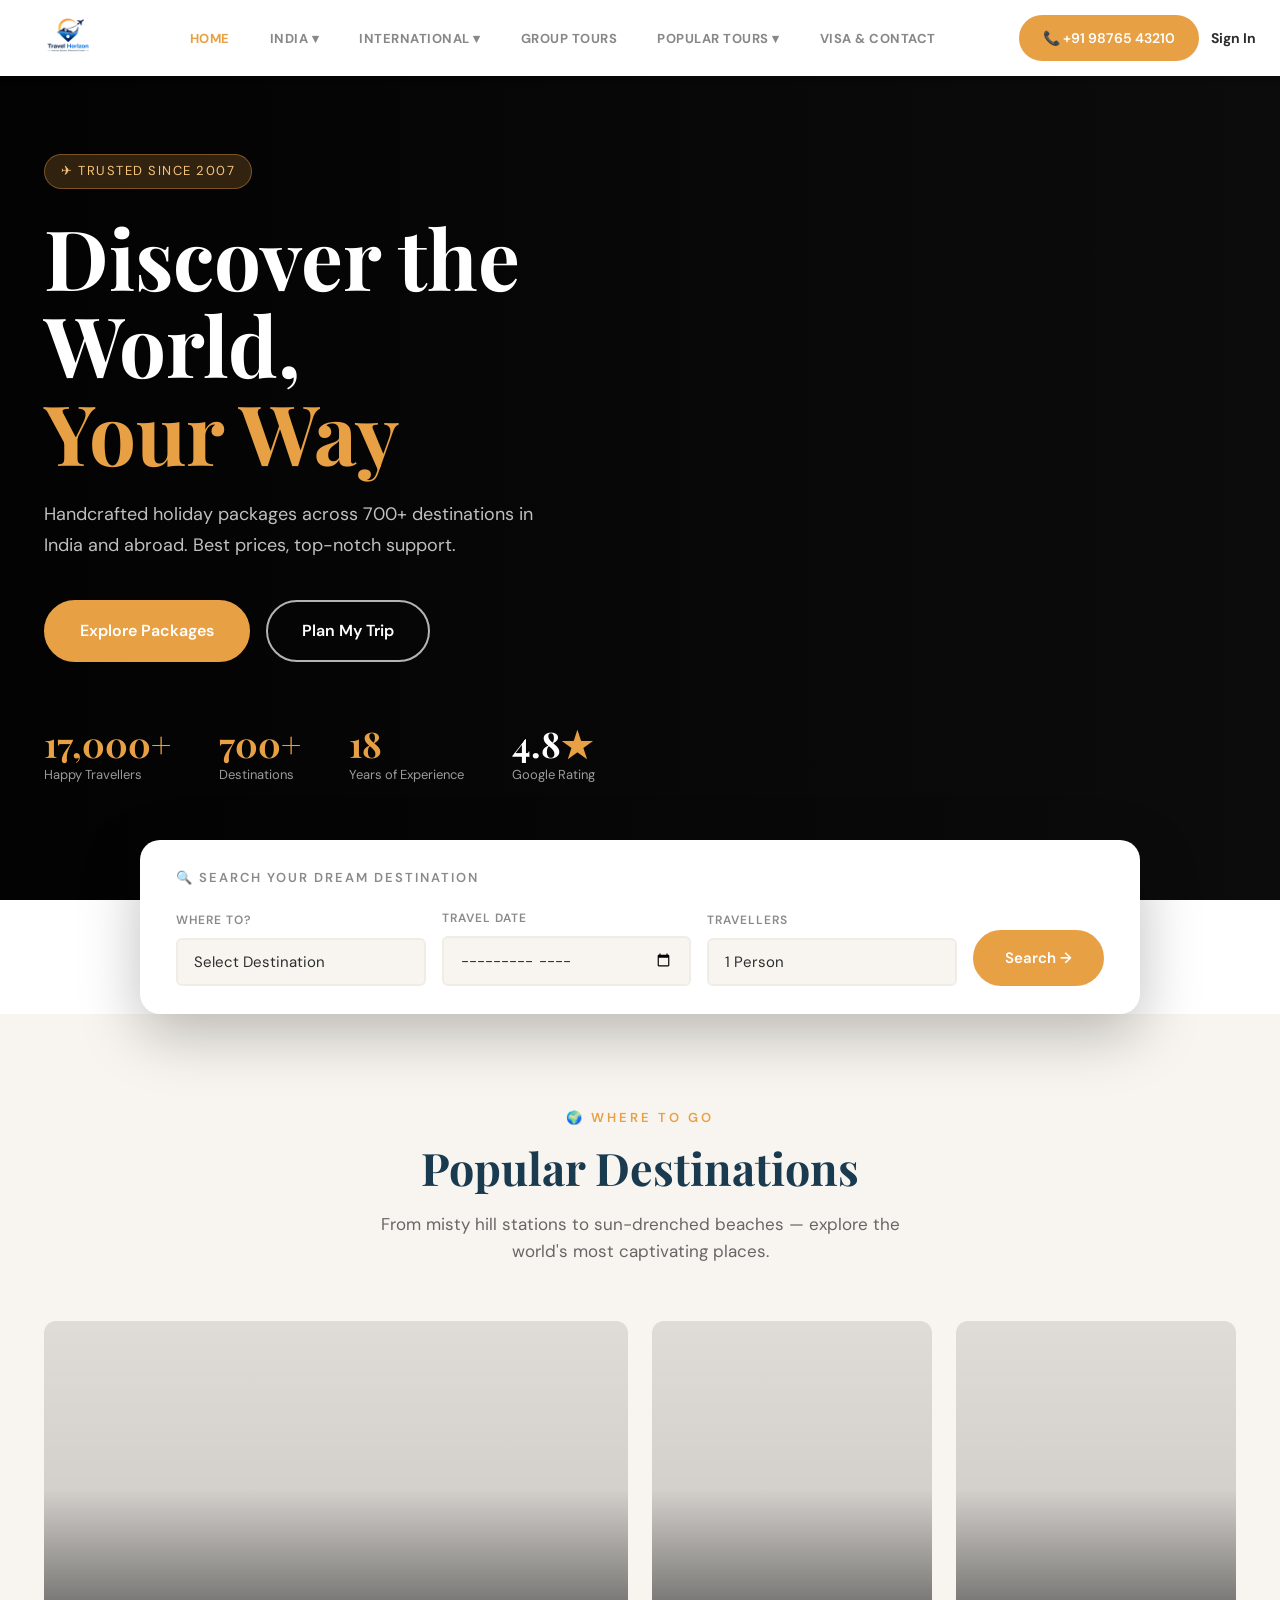
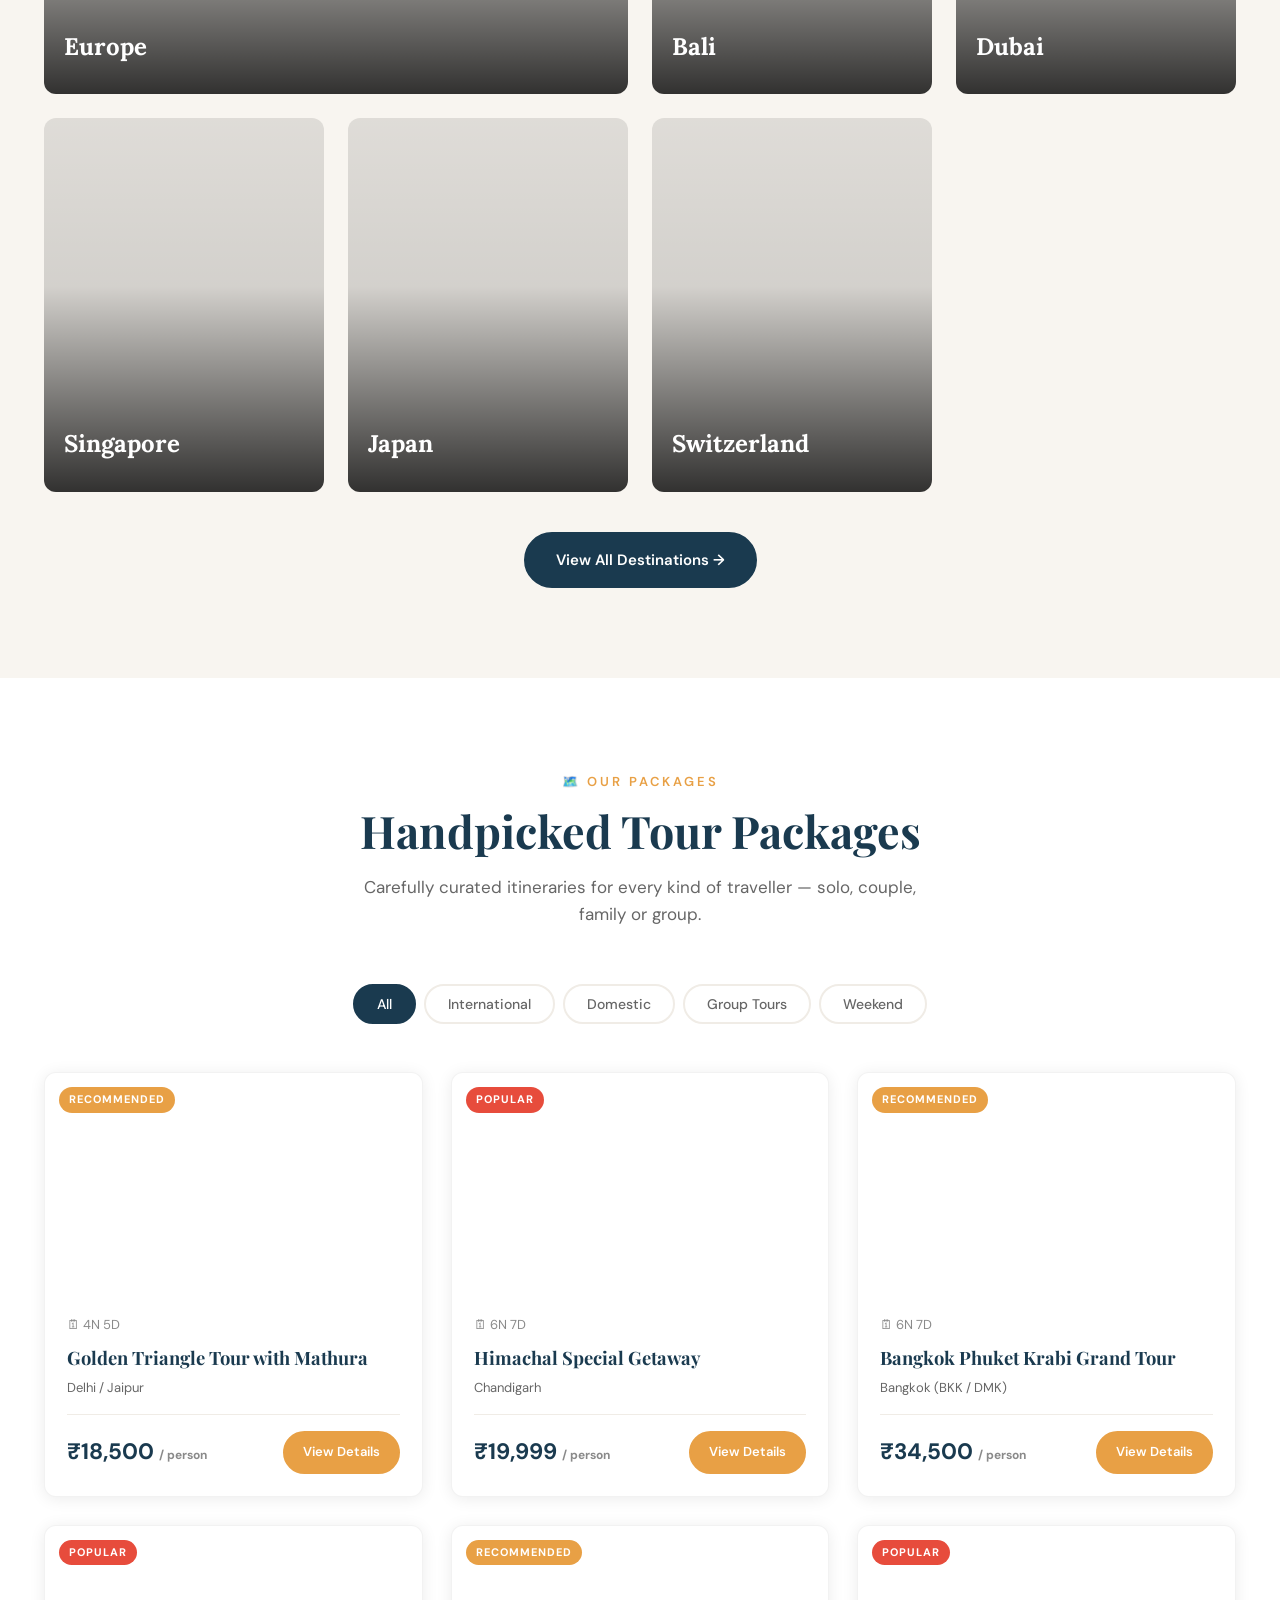
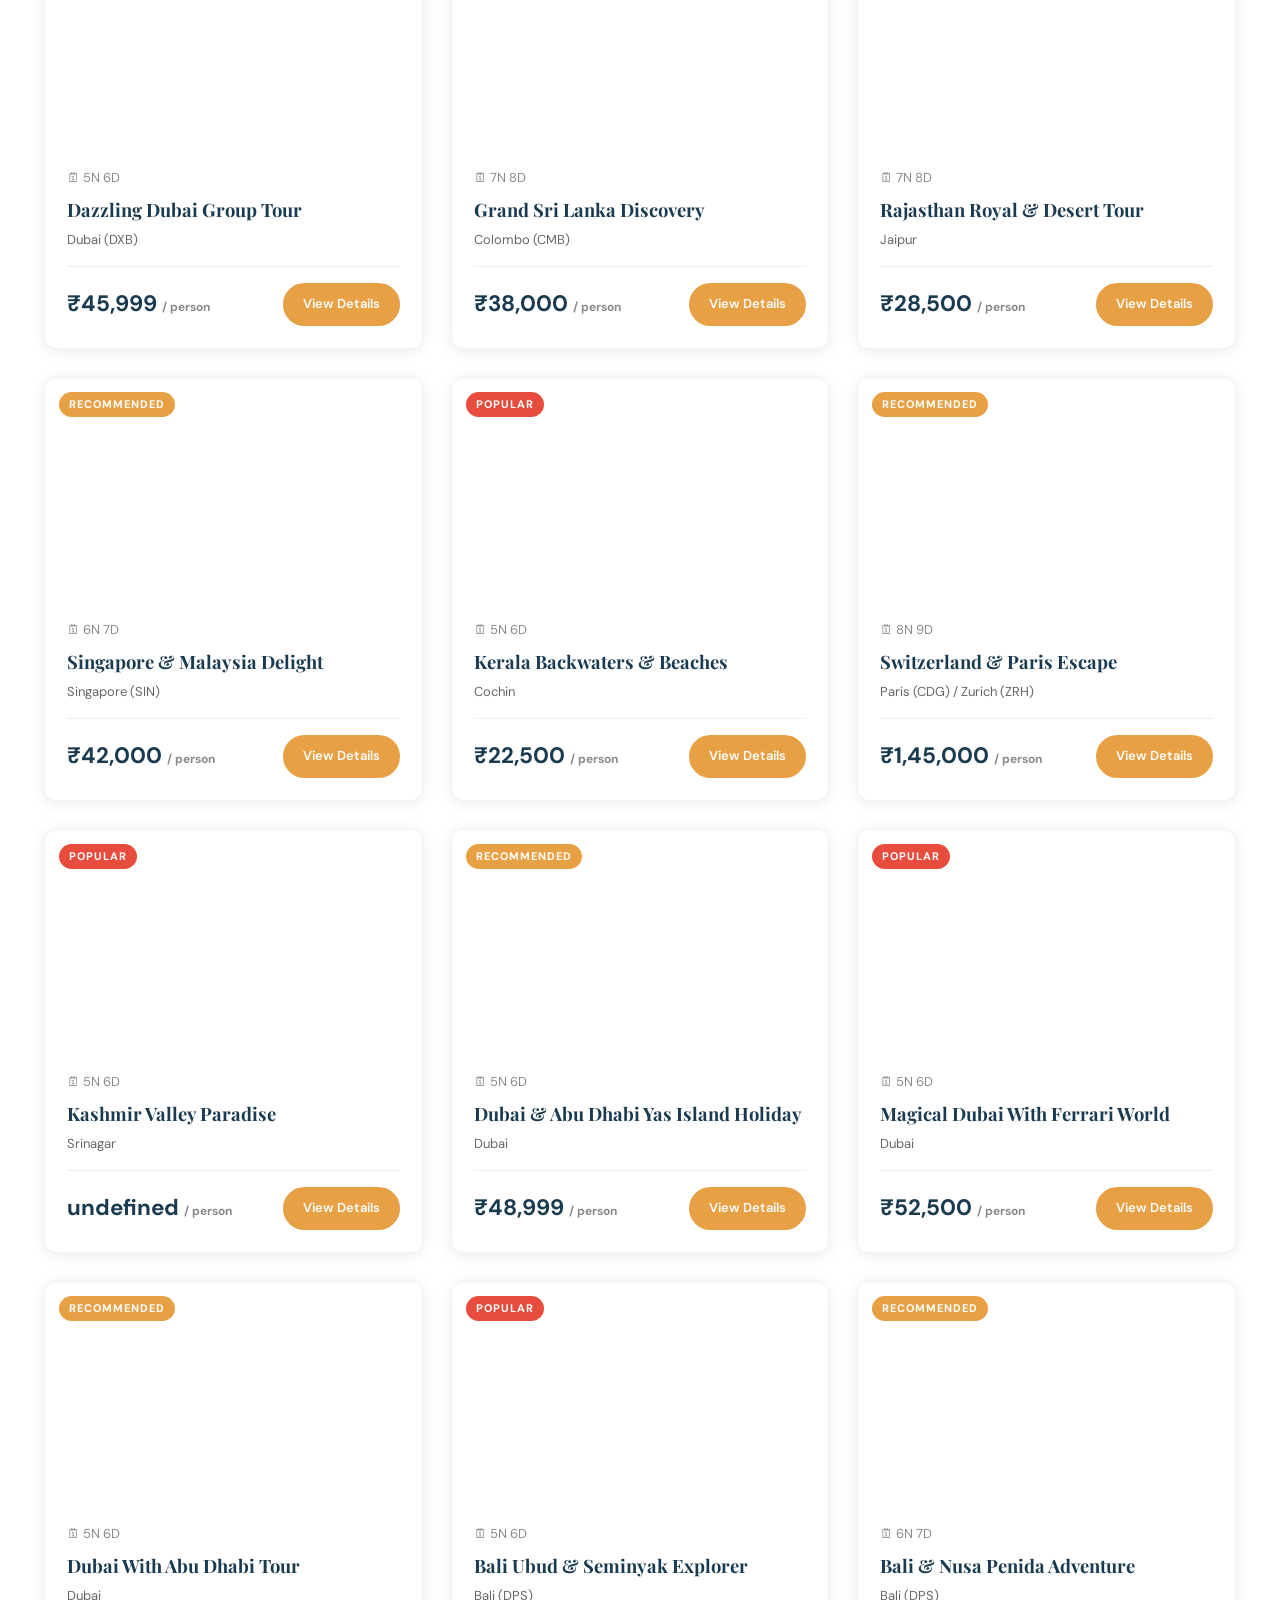
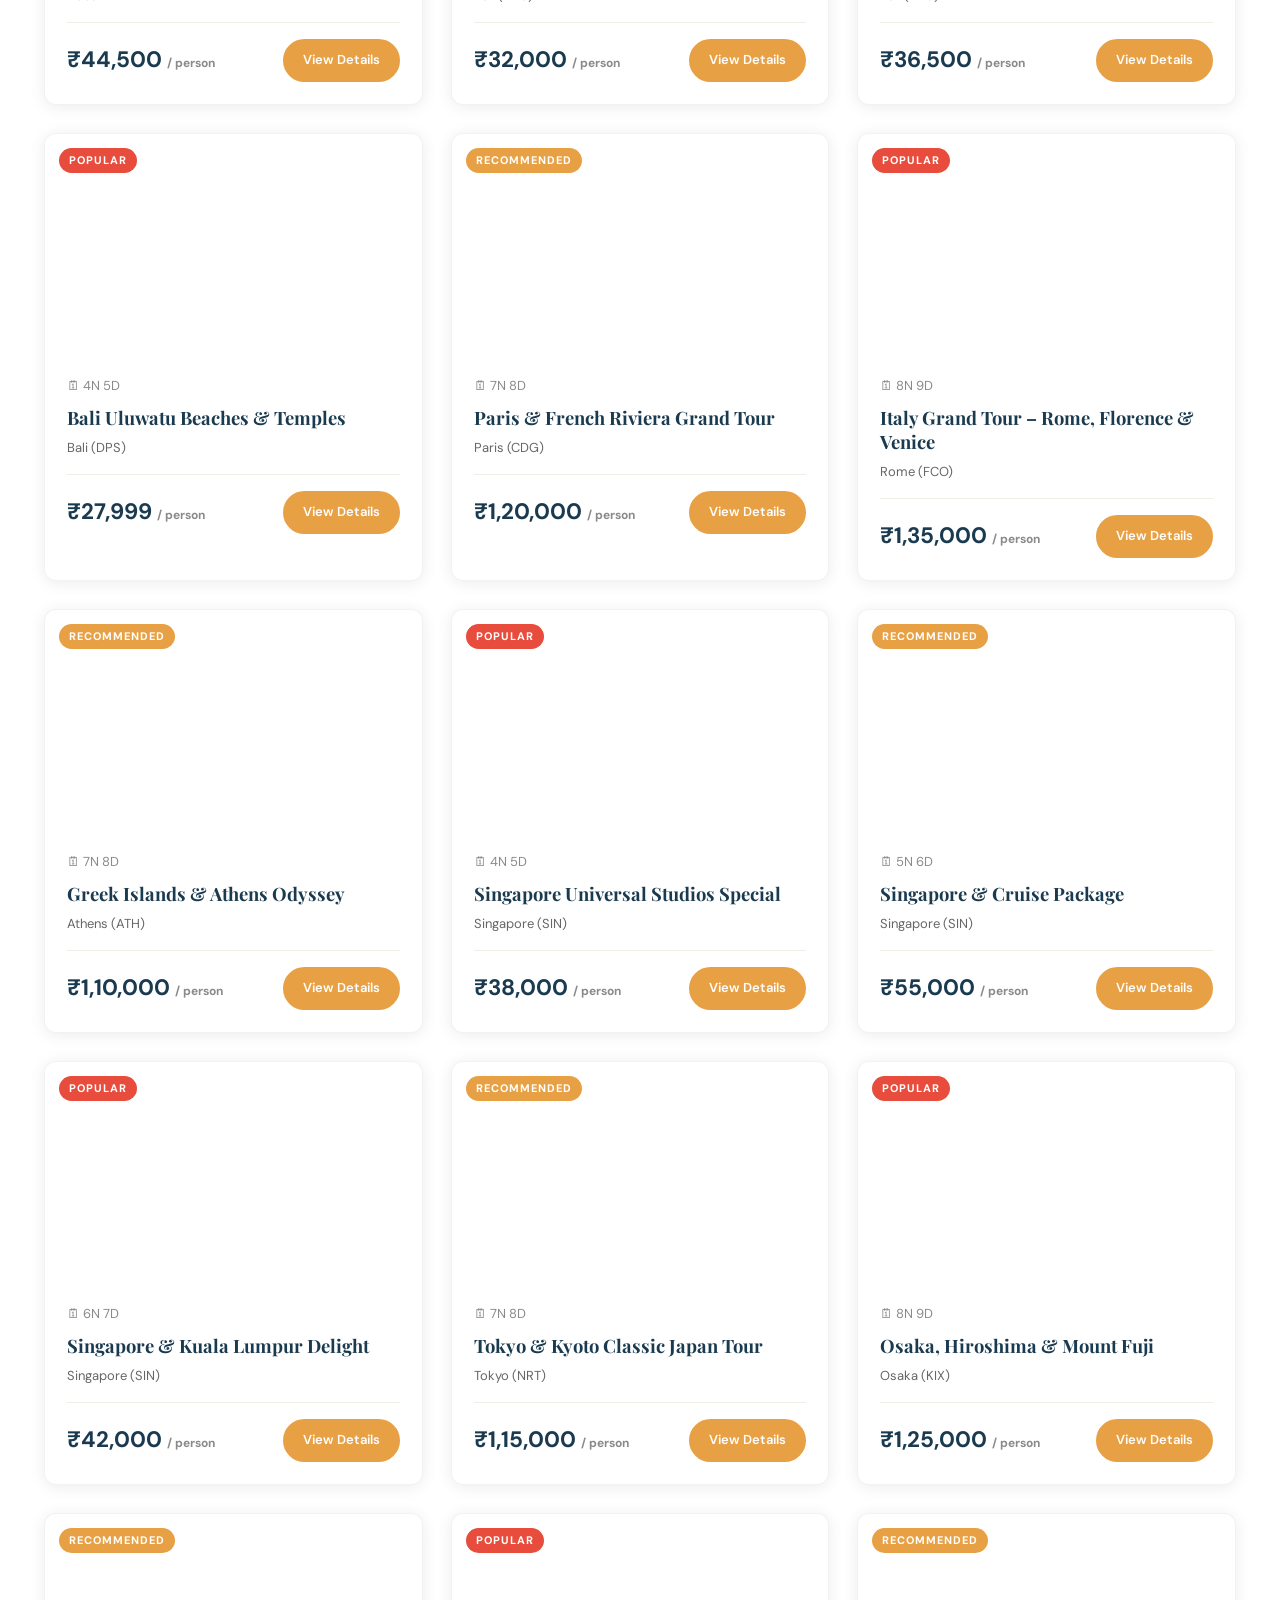
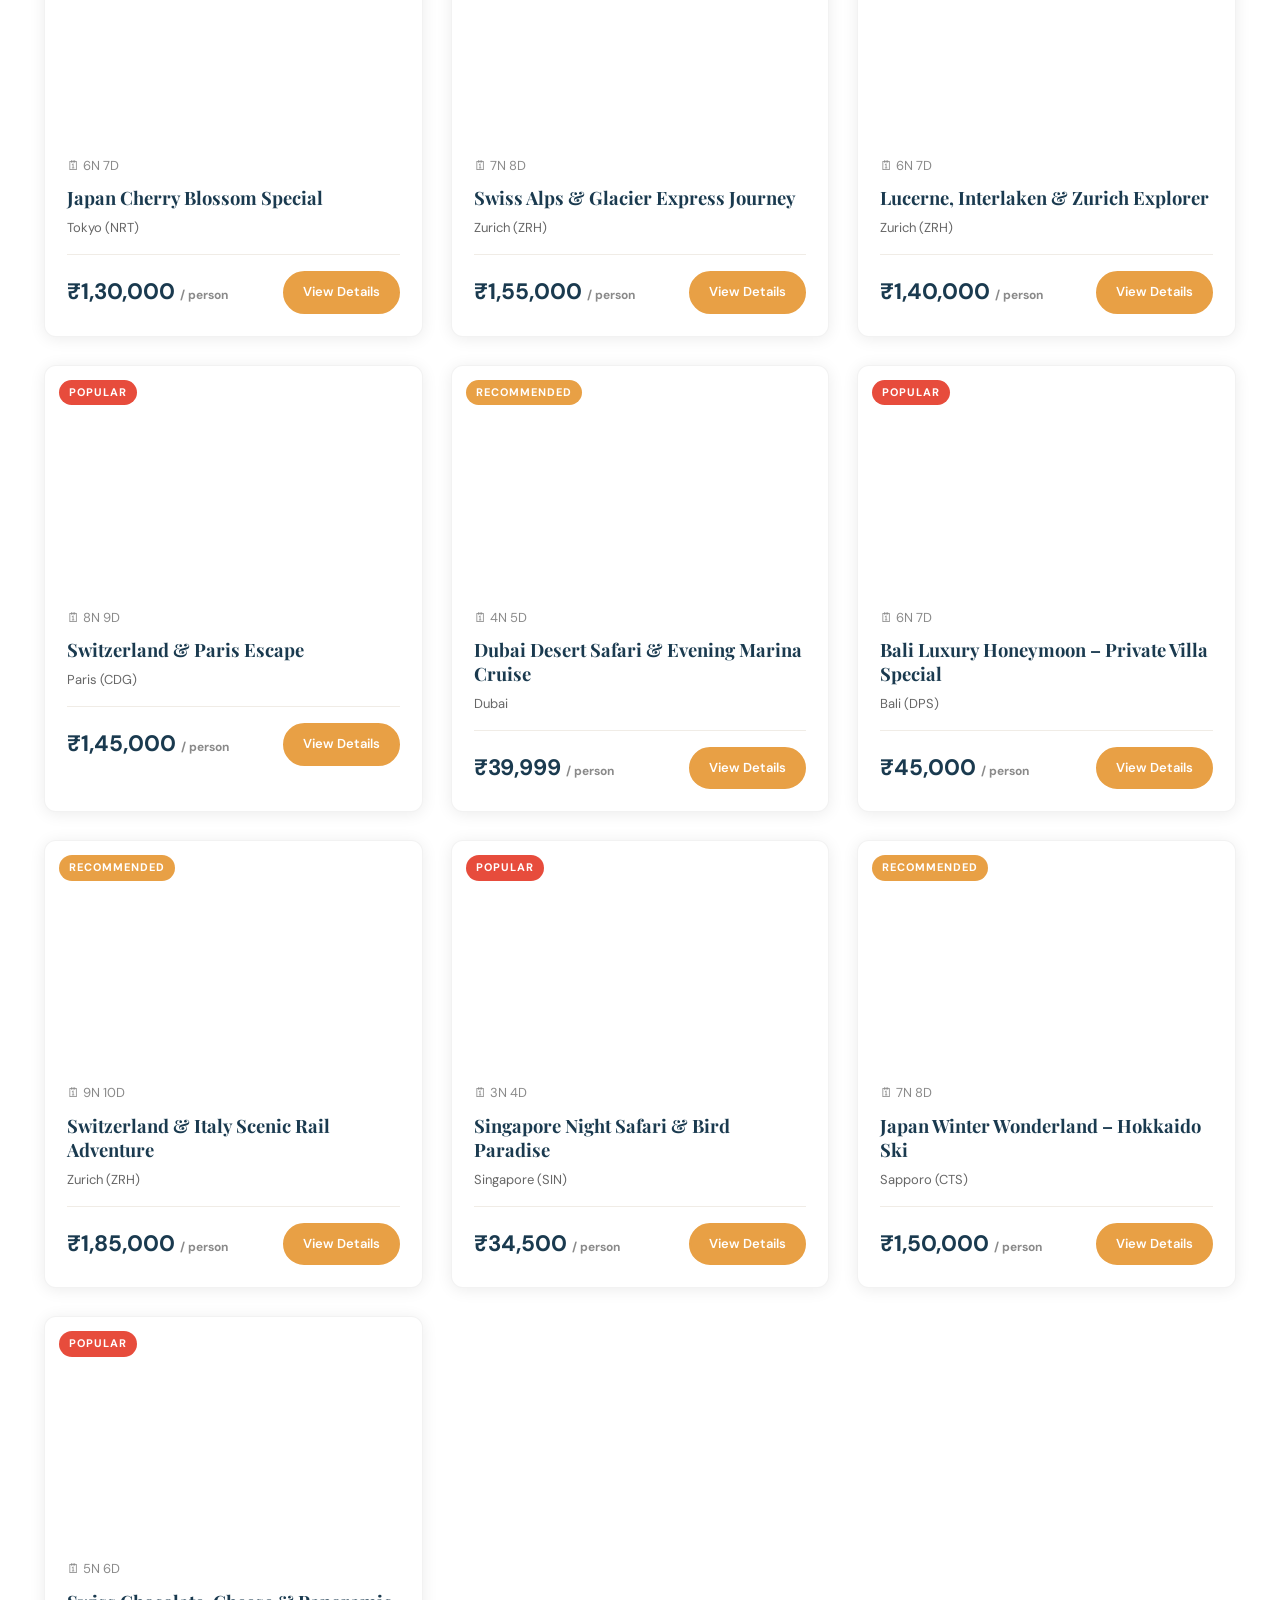
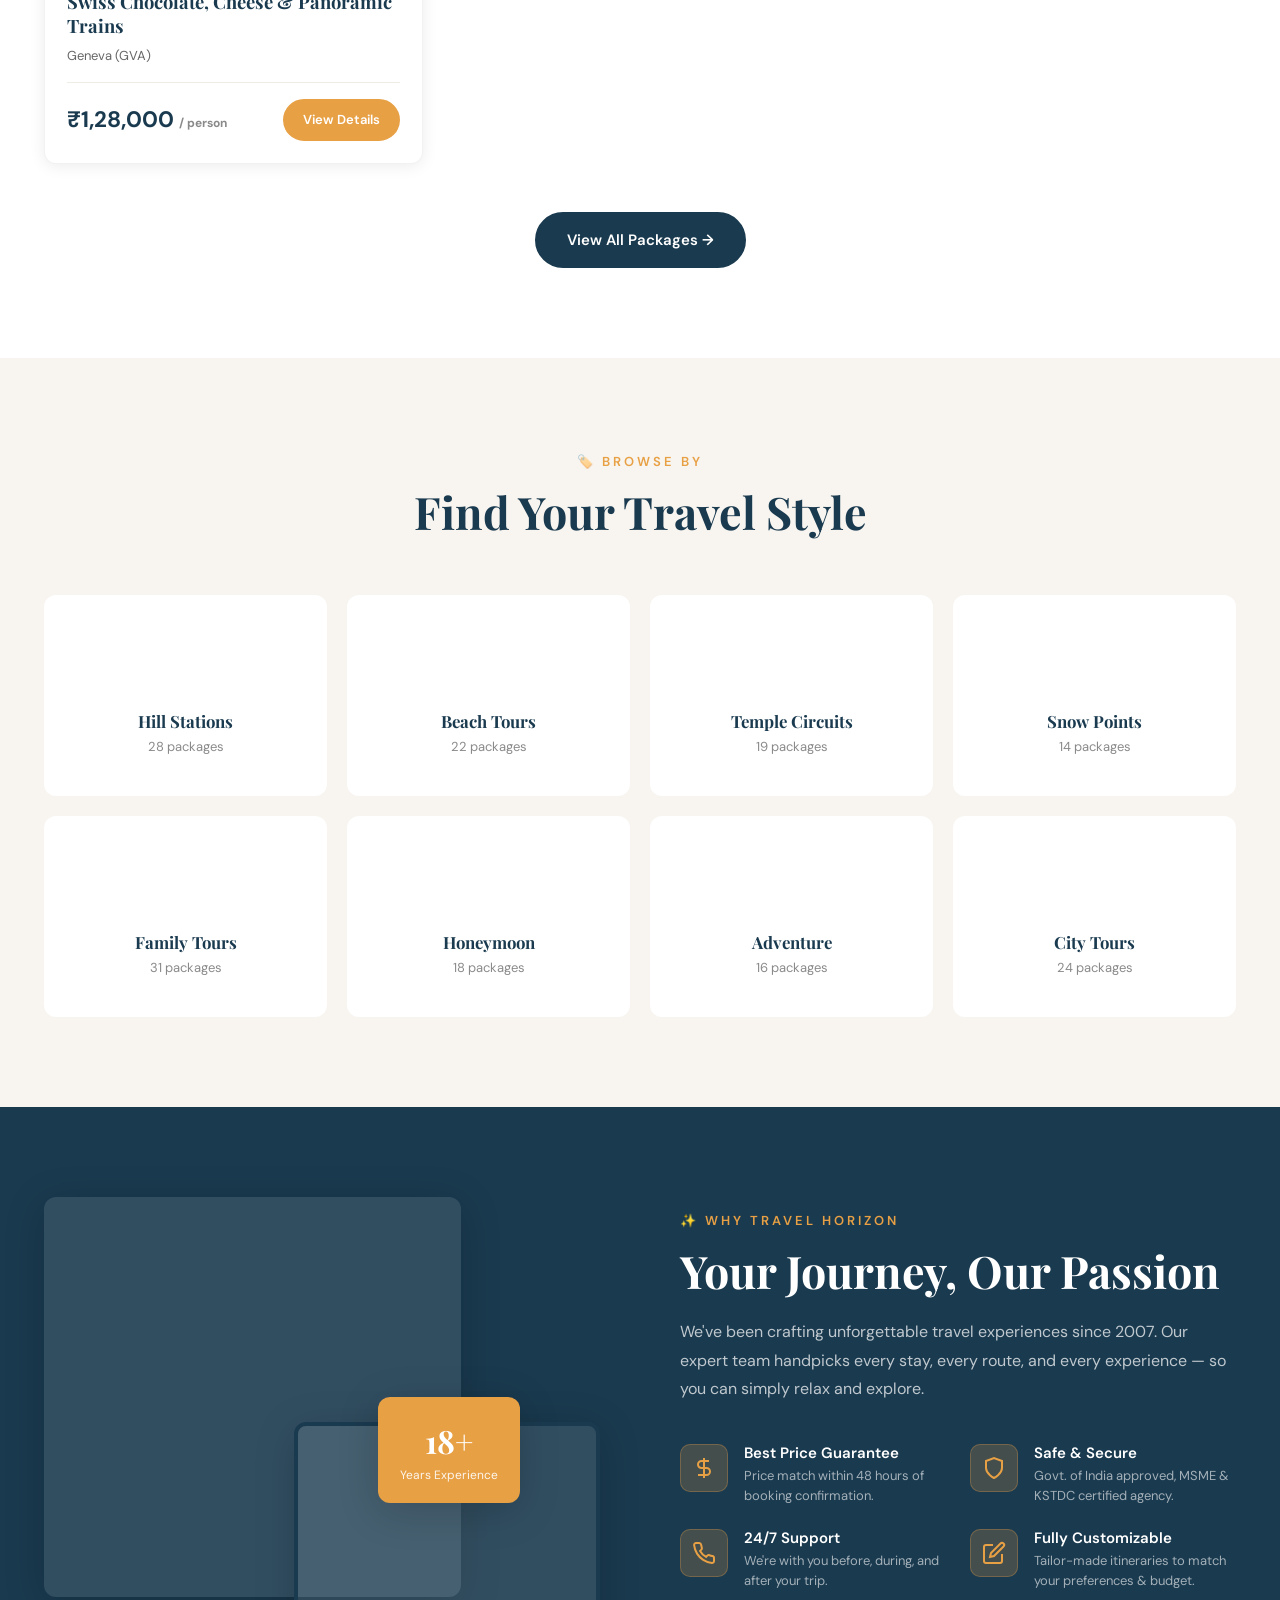
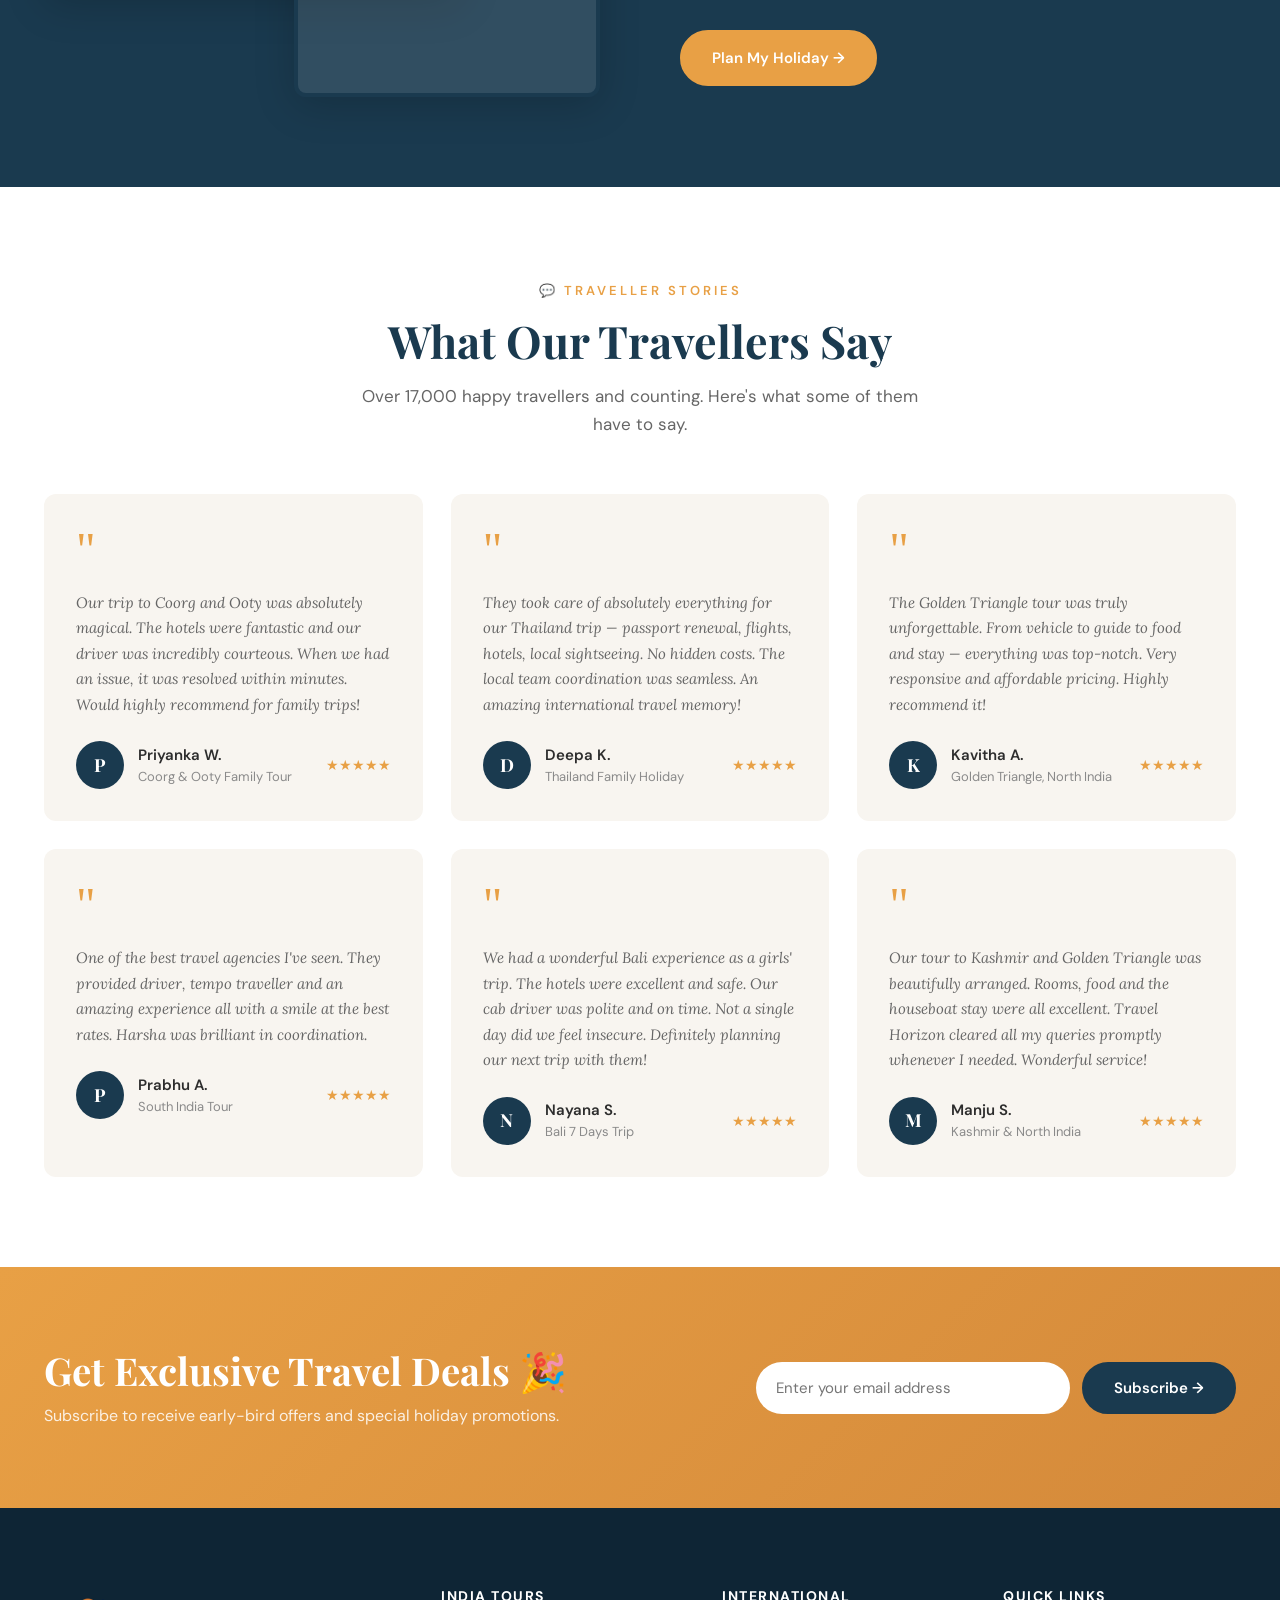
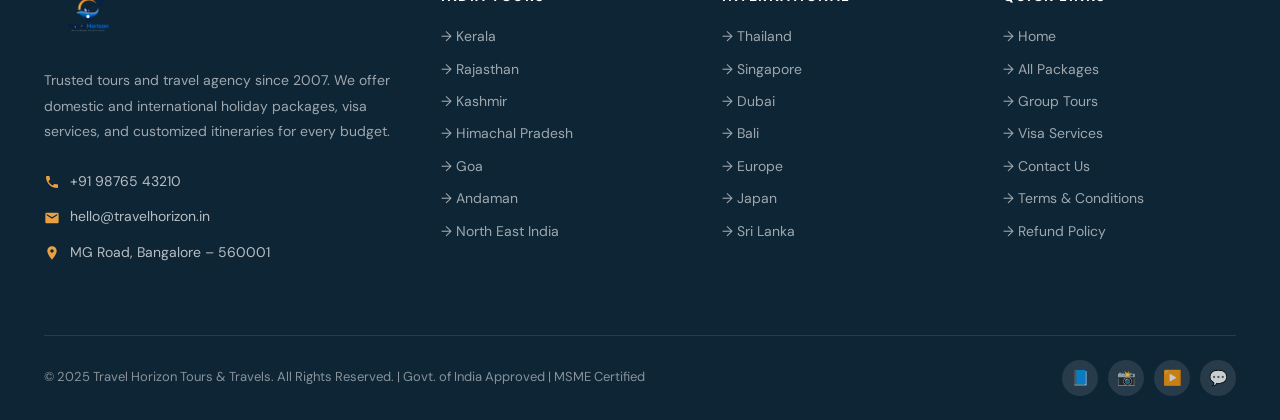
==== index.html @ 4159245f "Complete travel agency project: expanded destinations, dynamic routing, and UI fixes" ====
<!DOCTYPE html>
<html lang="en">

<head>
  <meta charset="UTF-8" />
  <meta name="viewport" content="width=device-width, initial-scale=1.0" />
  <title>Travel Horizon – Tour Packages from Bangalore</title>
  <meta name="description"
    content="Travel Horizon – Trusted tour & travel agency offering domestic and international holiday packages, visa services, and cab bookings since 2007." />

  <!-- Fonts -->
  <link rel="preconnect" href="https://fonts.googleapis.com" />
  <link rel="preconnect" href="https://fonts.gstatic.com" crossorigin />
  <link
    href="https://fonts.googleapis.com/css2?family=Playfair+Display:ital,wght@0,600;0,700;0,800;1,600&family=Lora:ital@0;1&family=DM+Sans:wght@300;400;500;600;700&display=swap"
    rel="stylesheet" />

  <link rel="stylesheet" href="css/style.css?v=2" />

  <style>
    /* Hero image backgrounds using CSS for inline use */
    .hero-bg {
      background-image: url('https://images.unsplash.com/photo-1476514525535-07fb3b4ae5f1?w=1600&q=80');
    }

    .dp-paris {
      background-image: url('https://images.unsplash.com/photo-1499856871958-5b9627545d1a?w=800&q=80');
      background-size: cover;
      background-position: center;
    }

    .dp-bali {
      background-image: url('https://images.unsplash.com/photo-1537996194471-e657df975ab4?w=800&q=80');
      background-size: cover;
      background-position: center;
    }

    .dp-dubai {
      background-image: url('https://images.unsplash.com/photo-1512453979798-5ea266f8880c?w=800&q=80');
      background-size: cover;
      background-position: center;
    }

    .dp-sg {
      background-image: url('https://images.unsplash.com/photo-1525625293386-3f8f99389edd?w=800&q=80');
      background-size: cover;
      background-position: center;
    }

    .dp-japan {
      background-image: url('https://images.unsplash.com/photo-1493976040374-85c8e12f0c0e?w=800&q=80');
      background-size: cover;
      background-position: center;
    }

    .dp-swiss {
      background-image: url('https://images.unsplash.com/photo-1530122037265-a5f1f91d3b99?w=800&q=80');
      background-size: cover;
      background-position: center;
    }
  </style>
</head>

<body>

  <!-- ============================
     NAVBAR
============================= -->
  <nav class="navbar" id="navbar">
    <div class="nav-inner">
      <a href="index.html" class="nav-logo">
        <img src="travel_logo.png?v=2" alt="Travel Horizon Logo" class="nav-logo-img">
      </a>

      <ul class="nav-links">
        <li class="nav-item">
          <a href="index.html" class="nav-link active">Home</a>
        </li>
        <li class="nav-item">
          <a href="tours.html" class="nav-link">India ▾</a>
          <div class="mega-dropdown">
            <div class="mega-col">
              <div class="mega-title">South India</div>
              <a href="destination-tours.html?dest=karnataka">Karnataka</a>
              <a href="destination-tours.html?dest=tamilnadu">Tamil Nadu</a>
              <a href="destination-tours.html?dest=kerala">Kerala</a>
              <a href="destination-tours.html?dest=andaman">Andaman</a>
              <a href="destination-tours.html?dest=lakshadweep">Lakshadweep</a>
            </div>
            <div class="mega-col">
              <div class="mega-title">North India</div>
              <a href="destination-tours.html?dest=delhi">Delhi</a>
              <a href="destination-tours.html?dest=uttarpradesh">Uttar Pradesh</a>
              <a href="destination-tours.html?dest=himachal">Himachal Pradesh</a>
              <a href="destination-tours.html?dest=rajasthan">Rajasthan</a>
              <a href="destination-tours.html?dest=kashmir">Jammu Kashmir</a>
            </div>
            <div class="mega-col">
              <div class="mega-title">Other Regions</div>
              <a href="destination-tours.html?dest=northeast">North East India</a>
              <a href="destination-tours.html?dest=goa">West India (Goa)</a>
              <a href="destination-tours.html?dest=central">Central India</a>
            </div>
          </div>
        </li>
        <li class="nav-item">
          <a href="tours.html" class="nav-link">International ▾</a>
          <div class="mega-dropdown">
            <div class="mega-col">
              <div class="mega-title">Asia & Far East</div>
              <a href="destination-tours.html?dest=srilanka">Sri Lanka</a>
              <a href="destination-tours.html?dest=maldives">Maldives</a>
              <a href="destination-tours.html?dest=thailand">Thailand</a>
              <a href="destination-tours.html?dest=singapore">Singapore</a>
              <a href="destination-tours.html?dest=bali">Bali / Indonesia</a>
            </div>
            <div class="mega-col">
              <div class="mega-title">Middle East</div>
              <a href="destination-tours.html?dest=dubai">Dubai / UAE</a>
              <a href="destination-tours.html?dest=egypt">Egypt</a>
              <a href="destination-tours.html?dest=turkey">Turkey</a>
              <a href="destination-tours.html?dest=uzbekistan">Uzbekistan</a>
            </div>
            <div class="mega-col">
              <div class="mega-title">Other</div>
              <a href="destination-tours.html?dest=europe">Europe</a>
              <a href="destination-tours.html?dest=switzerland">Switzerland</a>
              <a href="destination-tours.html?dest=usa">USA / America</a>
              <a href="destination-tours.html?dest=australia">Australia & NZ</a>
            </div>
          </div>
        </li>
        <li class="nav-item">
          <a href="tours.html" class="nav-link">Group Tours</a>
        </li>
        <li class="nav-item">
          <a href="tours.html" class="nav-link">Popular Tours ▾</a>
          <div class="mega-dropdown">
            <div class="mega-col">
              <div class="mega-title">Hill Station</div>
              <a href="destination-tours.html?dest=coorg">Coorg</a>
              <a href="destination-tours.html?dest=ooty">Ooty</a>
              <a href="destination-tours.html?dest=munnar">Munnar</a>
              <a href="destination-tours.html?dest=mahabaleshwar">Mahabaleshwar</a>
            </div>
            <div class="mega-col">
              <div class="mega-title">Snow & Beach</div>
              <a href="destination-tours.html?dest=shimlamanali">Shimla & Manali</a>
              <a href="destination-tours.html?dest=kashmir">Kashmir</a>
              <a href="destination-tours.html?dest=goa">Goa</a>
              <a href="destination-tours.html?dest=pondicherry">Pondicherry</a>
            </div>
            <div class="mega-col">
              <div class="mega-title">Pilgrimage & Weekend</div>
              <a href="destination-tours.html?dest=shirdi">Shirdi</a>
              <a href="destination-tours.html?dest=vaishnodevi">Vaishno Devi</a>
              <a href="destination-tours.html?dest=chardham">Chardham Yatra</a>
              <a href="destination-tours.html?dest=bangalore">Around Bangalore</a>
            </div>
          </div>
        </li>
        <li class="nav-item">
          <a href="contact.html" class="nav-link">Visa & Contact</a>
        </li>
      </ul>

      <div class="nav-contact-group" style="display:flex; align-items:center; gap:12px;">
        <a href="contact.html" class="btn btn-primary nav-cta" style="margin-right:auto;">📞 +91 98765 43210</a>
        <a href="login.html" class="nav-auth-link"
          style="font-family:'DM Sans',sans-serif; font-size:14px; font-weight:700; color: var(--text); text-decoration:none; transition:color 0.3s; margin-left:auto;">Sign
          In</a>
      </div>

      <div class="nav-hamburger" id="hamburger">
        <span></span><span></span><span></span>
      </div>
    </div>
  </nav>

  <!-- Mobile Nav -->
  <div class="mobile-nav" id="mobileNav">
    <button id="mobileClose"
      style="position:absolute;top:28px;right:28px;background:none;border:none;color:white;font-size:2rem;cursor:pointer;">✕</button>
    <div class="mobile-nav-links">
      <a href="index.html">Home</a>
      <a href="tours.html">India Tours</a>
      <a href="tours.html">International Tours</a>
      <a href="tours.html">Group Tours</a>
      <a href="tours.html">Popular Packages</a>
      <a href="contact.html">Visa Services</a>
      <a href="contact.html">Contact Us</a>
    </div>
  </div>

  <!-- ============================
     HERO
============================= -->
  <section class="hero">
    <div class="hero-bg"></div>
    <div class="hero-overlay"></div>

    <div class="hero-content">
      <div class="hero-badge">✈ Trusted Since 2007</div>
      <h1 class="hero-title">
        Discover the World,<br>
        <span class="highlight">Your Way</span>
      </h1>
      <p class="hero-sub">Handcrafted holiday packages across 700+ destinations in India and abroad. Best prices,
        top-notch support.</p>

      <div class="hero-buttons">
        <a href="tours.html" class="btn btn-primary" style="font-size:16px; padding:16px 34px;">Explore Packages</a>
        <a href="contact.html" class="btn btn-outline" style="font-size:16px; padding:16px 34px;">Plan My Trip</a>
      </div>

      <div class="hero-stats">
        <div class="stat-item">
          <div class="stat-num"><span class="count-up" data-target="17000">0</span><span>+</span></div>
          <div class="stat-label">Happy Travellers</div>
        </div>
        <div class="stat-item">
          <div class="stat-num"><span class="count-up" data-target="700">0</span><span>+</span></div>
          <div class="stat-label">Destinations</div>
        </div>
        <div class="stat-item">
          <div class="stat-num"><span class="count-up" data-target="18">0</span><span></span></div>
          <div class="stat-label">Years of Experience</div>
        </div>
        <div class="stat-item">
          <div class="stat-num">4.8<span>★</span></div>
          <div class="stat-label">Google Rating</div>
        </div>
      </div>
    </div>
  </section>

  <!-- Search Bar -->
  <div class="container" style="position:relative;z-index:10;">
    <div class="search-bar fade-up">
      <div class="search-bar-title">🔍 Search Your Dream Destination</div>
      <div class="search-fields">
        <div class="search-field">
          <label>Where to?</label>
          <select>
            <option value="">Select Destination</option>
            <optgroup label="India">
              <option>Kerala</option>
              <option>Rajasthan</option>
              <option>Kashmir</option>
              <option>Himachal Pradesh</option>
              <option>Goa</option>
              <option>Andaman</option>
            </optgroup>
            <optgroup label="International">
              <option>Thailand</option>
              <option>Singapore</option>
              <option>Dubai</option>
              <option>Bali</option>
              <option>Europe</option>
              <option>Japan</option>
            </optgroup>
          </select>
        </div>
        <div class="search-field">
          <label>Travel Date</label>
          <input type="month" />
        </div>
        <div class="search-field">
          <label>Travellers</label>
          <select>
            <option>1 Person</option>
            <option>2 Persons (Couple)</option>
            <option>3-5 Persons (Family)</option>
            <option>6-10 Persons (Group)</option>
            <option>10+ Persons (Large Group)</option>
          </select>
        </div>
        <a href="tours.html" class="btn btn-primary">Search →</a>
      </div>
    </div>
  </div>

  <!-- ============================
     POPULAR DESTINATIONS
============================= -->
  <section class="destinations section-pad" id="destinations">
    <div class="container">
      <div class="section-header fade-up">
        <span class="section-label">🌍 Where To Go</span>
        <h2 class="section-title">Popular Destinations</h2>
        <p class="section-sub">From misty hill stations to sun-drenched beaches — explore the world's most captivating
          places.</p>
      </div>

      <div class="dest-grid">
        <!-- Europe — Big card -->
        <a class="dest-card fade-up" href="destination-tours.html?dest=europe">
          <div class="dest-placeholder dp-paris"></div>
          <div class="dest-overlay"></div>

          <div class="dest-label">
            <div class="dest-name">Europe</div>
          </div>
          <div class="dest-info">
            <div class="dest-name">Europe</div>
            <div class="dest-tagline">Romance, history, art, culture, and timeless beauty.</div>
            <span class="dest-view-btn">View All Tours</span>
          </div>
        </a>

        <!-- Bali -->
        <a class="dest-card fade-up fade-up-delay-1" href="destination-tours.html?dest=bali">
          <div class="dest-placeholder dp-bali"></div>
          <div class="dest-overlay"></div>

          <div class="dest-label">
            <div class="dest-name">Bali</div>
          </div>
          <div class="dest-info">
            <div class="dest-name">Bali</div>
            <div class="dest-tagline">Tropical temples, rice terraces, and serene beaches.</div>
            <span class="dest-view-btn">View All Tours</span>
          </div>
        </a>

        <!-- Dubai -->
        <a class="dest-card fade-up fade-up-delay-2" href="destination-tours.html?dest=dubai">
          <div class="dest-placeholder dp-dubai"></div>
          <div class="dest-overlay"></div>

          <div class="dest-label">
            <div class="dest-name">Dubai</div>
          </div>
          <div class="dest-info">
            <div class="dest-name">Dubai</div>
            <div class="dest-tagline">Futuristic skylines, desert adventures, and opulent luxury.</div>
            <span class="dest-view-btn">View All Tours</span>
          </div>
        </a>

        <!-- Singapore -->
        <a class="dest-card fade-up fade-up-delay-1" href="destination-tours.html?dest=singapore">
          <div class="dest-placeholder dp-sg"></div>
          <div class="dest-overlay"></div>

          <div class="dest-label">
            <div class="dest-name">Singapore</div>
          </div>
          <div class="dest-info">
            <div class="dest-name">Singapore</div>
            <div class="dest-tagline">Iconic skylines, Gardens by the Bay, and vibrant culture.</div>
            <span class="dest-view-btn">View All Tours</span>
          </div>
        </a>

        <!-- Japan -->
        <a class="dest-card fade-up fade-up-delay-2" href="destination-tours.html?dest=japan">
          <div class="dest-placeholder dp-japan"></div>
          <div class="dest-overlay"></div>

          <div class="dest-label">
            <div class="dest-name">Japan</div>
          </div>
          <div class="dest-info">
            <div class="dest-name">Japan</div>
            <div class="dest-tagline">Cherry blossoms, ancient shrines, and modern marvels.</div>
            <span class="dest-view-btn">View All Tours</span>
          </div>
        </a>

        <!-- Switzerland -->
        <a class="dest-card fade-up fade-up-delay-3" href="destination-tours.html?dest=switzerland">
          <div class="dest-placeholder dp-swiss"></div>
          <div class="dest-overlay"></div>

          <div class="dest-label">
            <div class="dest-name">Switzerland</div>
          </div>
          <div class="dest-info">
            <div class="dest-name">Switzerland</div>
            <div class="dest-tagline">Snow-capped Alps, pristine lakes, and charming old towns.</div>
            <span class="dest-view-btn">View All Tours</span>
          </div>
        </a>
      </div>

      <div style="text-align:center;margin-top:40px;" class="fade-up">
        <a href="tours.html" class="btn btn-dark">View All Destinations →</a>
      </div>
    </div>
  </section>

  <!-- ============================
     TOUR PACKAGES
============================= -->
  <section class="packages section-pad" id="packages">
    <div class="container">
      <div class="section-header fade-up">
        <span class="section-label">🗺️ Our Packages</span>
        <h2 class="section-title">Handpicked Tour Packages</h2>
        <p class="section-sub">Carefully curated itineraries for every kind of traveller — solo, couple, family or
          group.</p>
      </div>

      <div class="pkg-tabs">
        <button class="pkg-tab active" data-cat="all">All</button>
        <button class="pkg-tab" data-cat="international">International</button>
        <button class="pkg-tab" data-cat="domestic">Domestic</button>
        <button class="pkg-tab" data-cat="group">Group Tours</button>
        <button class="pkg-tab" data-cat="weekend">Weekend</button>
      </div>

      <div class="pkg-grid" id="dynamic-pkg-grid">
        <!-- Packages will be dynamically rendered here by js/main.js -->

      </div>

      <div style="text-align:center;margin-top:48px;" class="fade-up">
        <a href="tours.html" class="btn btn-dark">View All Packages →</a>
      </div>
    </div>
  </section>

  <!-- ============================
     BROWSE BY CATEGORY
============================= -->
  <section class="categories section-pad">
    <div class="container">
      <div class="section-header fade-up">
        <span class="section-label">🏷️ Browse By</span>
        <h2 class="section-title">Find Your Travel Style</h2>
      </div>

      <div class="cat-grid">
        <a href="tours.html" class="cat-card fade-up">
          <div class="cat-icon"
            style="width: 64px; height: 64px; border-radius: 50%; background-image: url('https://images.unsplash.com/photo-1519681393784-d120267933ba?w=400&q=80'); background-size: cover; background-position: center; margin: 0 auto 14px;">
          </div>
          <h3 class="cat-name">Hill Stations</h3>
          <p class="cat-count">28 packages</p>
        </a>
        <a href="tours.html" class="cat-card fade-up fade-up-delay-1">
          <div class="cat-icon"
            style="width: 64px; height: 64px; border-radius: 50%; background-image: url('https://images.unsplash.com/photo-1507525428034-b723cf961d3e?w=400&q=80'); background-size: cover; background-position: center; margin: 0 auto 14px;">
          </div>
          <h3 class="cat-name">Beach Tours</h3>
          <p class="cat-count">22 packages</p>
        </a>
        <a href="tours.html" class="cat-card fade-up fade-up-delay-2">
          <div class="cat-icon"
            style="width: 64px; height: 64px; border-radius: 50%; background-image: url('https://images.unsplash.com/photo-1548013146-72479768bada?w=400&q=80'); background-size: cover; background-position: center; margin: 0 auto 14px;">
          </div>
          <h3 class="cat-name">Temple Circuits</h3>
          <p class="cat-count">19 packages</p>
        </a>
        <a href="tours.html" class="cat-card fade-up fade-up-delay-3">
          <div class="cat-icon"
            style="width: 64px; height: 64px; border-radius: 50%; background-image: url('https://images.unsplash.com/photo-1518775053278-5a569f0be353?w=400&q=80'); background-size: cover; background-position: center; margin: 0 auto 14px;">
          </div>
          <h3 class="cat-name">Snow Points</h3>
          <p class="cat-count">14 packages</p>
        </a>
        <a href="tours.html" class="cat-card fade-up">
          <div class="cat-icon"
            style="width: 64px; height: 64px; border-radius: 50%; background-image: url('https://images.unsplash.com/photo-1511895426328-dc8714191300?w=400&q=80'); background-size: cover; background-position: center; margin: 0 auto 14px;">
          </div>
          <h3 class="cat-name">Family Tours</h3>
          <p class="cat-count">31 packages</p>
        </a>
        <a href="tours.html" class="cat-card fade-up fade-up-delay-1">
          <div class="cat-icon"
            style="width: 64px; height: 64px; border-radius: 50%; background-image: url('https://images.unsplash.com/photo-1516589178581-6cd7833ae3b2?w=400&q=80'); background-size: cover; background-position: center; margin: 0 auto 14px;">
          </div>
          <h3 class="cat-name">Honeymoon</h3>
          <p class="cat-count">18 packages</p>
        </a>
        <a href="tours.html" class="cat-card fade-up fade-up-delay-2">
          <div class="cat-icon"
            style="width: 64px; height: 64px; border-radius: 50%; background-image: url('https://images.unsplash.com/photo-1501555088652-021faa106b9b?w=400&q=80'); background-size: cover; background-position: center; margin: 0 auto 14px;">
          </div>
          <h3 class="cat-name">Adventure</h3>
          <p class="cat-count">16 packages</p>
        </a>
        <a href="tours.html" class="cat-card fade-up fade-up-delay-3">
          <div class="cat-icon"
            style="width: 64px; height: 64px; border-radius: 50%; background-image: url('https://images.unsplash.com/photo-1449844908441-8829872d2607?w=400&q=80'); background-size: cover; background-position: center; margin: 0 auto 14px;">
          </div>
          <h3 class="cat-name">City Tours</h3>
          <p class="cat-count">24 packages</p>
        </a>
      </div>
    </div>
  </section>

  <!-- ============================
     WHY CHOOSE US
============================= -->
  <section class="why-us section-pad">
    <div class="container">
      <div class="why-inner">
        <div class="why-visual fade-up">
          <div class="why-img-main"
            style="background-image: url('https://images.unsplash.com/photo-1469854523086-cc02fe5d8800?w=800&q=80'); background-size: cover; background-position: center;">
          </div>
          <div class="why-img-secondary"
            style="background-image: url('https://images.unsplash.com/photo-1528605248644-14dd04022da1?w=800&q=80'); background-size: cover; background-position: center;">
          </div>
          <div class="why-float-card">
            <div class="why-float-num">18+</div>
            <div class="why-float-label">Years Experience</div>
          </div>
        </div>

        <div class="why-content">
          <span class="section-label">✨ Why Travel Horizon</span>
          <h2 class="why-title">Your Journey, Our Passion</h2>
          <p class="why-desc">We've been crafting unforgettable travel experiences since 2007. Our expert team handpicks
            every stay, every route, and every experience — so you can simply relax and explore.</p>

          <div class="features-grid">
            <div class="feature-item fade-up">
              <div class="feature-icon"><svg fill="none" stroke="currentColor" stroke-width="2" viewBox="0 0 24 24"
                  style="width:24px;height:24px;color:var(--accent);">
                  <path d="M12 2v20M17 5H9.5a3.5 3.5 0 0 0 0 7h5a3.5 3.5 0 0 1 0 7H6"></path>
                </svg></div>
              <div class="feature-text">
                <h4>Best Price Guarantee</h4>
                <p>Price match within 48 hours of booking confirmation.</p>
              </div>
            </div>
            <div class="feature-item fade-up fade-up-delay-1">
              <div class="feature-icon"><svg fill="none" stroke="currentColor" stroke-width="2" viewBox="0 0 24 24"
                  style="width:24px;height:24px;color:var(--accent);">
                  <path d="M12 22s8-4 8-10V5l-8-3-8 3v7c0 6 8 10 8 10z"></path>
                </svg></div>
              <div class="feature-text">
                <h4>Safe & Secure</h4>
                <p>Govt. of India approved, MSME & KSTDC certified agency.</p>
              </div>
            </div>
            <div class="feature-item fade-up fade-up-delay-2">
              <div class="feature-icon"><svg fill="none" stroke="currentColor" stroke-width="2" viewBox="0 0 24 24"
                  style="width:24px;height:24px;color:var(--accent);">
                  <path
                    d="M22 16.92v3a2 2 0 0 1-2.18 2 19.79 19.79 0 0 1-8.63-3.07 19.5 19.5 0 0 1-6-6 19.79 19.79 0 0 1-3.07-8.67A2 2 0 0 1 4.11 2h3a2 2 0 0 1 2 1.72 12.84 12.84 0 0 0 .7 2.81 2 2 0 0 1-.45 2.11L8.09 9.91a16 16 0 0 0 6 6l1.27-1.27a2 2 0 0 1 2.11-.45 12.84 12.84 0 0 0 2.81.7A2 2 0 0 1 22 16.92z">
                  </path>
                </svg></div>
              <div class="feature-text">
                <h4>24/7 Support</h4>
                <p>We're with you before, during, and after your trip.</p>
              </div>
            </div>
            <div class="feature-item fade-up fade-up-delay-3">
              <div class="feature-icon"><svg fill="none" stroke="currentColor" stroke-width="2" viewBox="0 0 24 24"
                  style="width:24px;height:24px;color:var(--accent);">
                  <path d="M11 4H4a2 2 0 0 0-2 2v14a2 2 0 0 0 2 2h14a2 2 0 0 0 2-2v-7"></path>
                  <path d="M18.5 2.5a2.121 2.121 0 0 1 3 3L12 15l-4 1 1-4 9.5-9.5z"></path>
                </svg></div>
              <div class="feature-text">
                <h4>Fully Customizable</h4>
                <p>Tailor-made itineraries to match your preferences & budget.</p>
              </div>
            </div>
          </div>

          <a href="contact.html" class="btn btn-primary fade-up">Plan My Holiday →</a>
        </div>
      </div>
    </div>
  </section>

  <!-- ============================
     TESTIMONIALS
============================= -->
  <section class="testimonials section-pad">
    <div class="container">
      <div class="section-header fade-up">
        <span class="section-label">💬 Traveller Stories</span>
        <h2 class="section-title">What Our Travellers Say</h2>
        <p class="section-sub">Over 17,000 happy travellers and counting. Here's what some of them have to say.</p>
      </div>

      <div class="testimonial-grid">
        <div class="testi-card fade-up">
          <div class="testi-quote">"</div>
          <p class="testi-text">Our trip to Coorg and Ooty was absolutely magical. The hotels were fantastic and our
            driver was incredibly courteous. When we had an issue, it was resolved within minutes. Would highly
            recommend for family trips!</p>
          <div class="testi-footer">
            <div class="testi-avatar">P</div>
            <div>
              <div class="testi-name">Priyanka W.</div>
              <div class="testi-trip">Coorg & Ooty Family Tour</div>
            </div>
            <div class="testi-stars">★★★★★</div>
          </div>
        </div>

        <div class="testi-card fade-up fade-up-delay-1">
          <div class="testi-quote">"</div>
          <p class="testi-text">They took care of absolutely everything for our Thailand trip — passport renewal,
            flights, hotels, local sightseeing. No hidden costs. The local team coordination was seamless. An amazing
            international travel memory!</p>
          <div class="testi-footer">
            <div class="testi-avatar">D</div>
            <div>
              <div class="testi-name">Deepa K.</div>
              <div class="testi-trip">Thailand Family Holiday</div>
            </div>
            <div class="testi-stars">★★★★★</div>
          </div>
        </div>

        <div class="testi-card fade-up fade-up-delay-2">
          <div class="testi-quote">"</div>
          <p class="testi-text">The Golden Triangle tour was truly unforgettable. From vehicle to guide to food and stay
            — everything was top-notch. Very responsive and affordable pricing. Highly recommend it!</p>
          <div class="testi-footer">
            <div class="testi-avatar">K</div>
            <div>
              <div class="testi-name">Kavitha A.</div>
              <div class="testi-trip">Golden Triangle, North India</div>
            </div>
            <div class="testi-stars">★★★★★</div>
          </div>
        </div>

        <div class="testi-card fade-up">
          <div class="testi-quote">"</div>
          <p class="testi-text">One of the best travel agencies I've seen. They provided driver, tempo traveller and an
            amazing experience all with a smile at the best rates. Harsha was brilliant in coordination.</p>
          <div class="testi-footer">
            <div class="testi-avatar">P</div>
            <div>
              <div class="testi-name">Prabhu A.</div>
              <div class="testi-trip">South India Tour</div>
            </div>
            <div class="testi-stars">★★★★★</div>
          </div>
        </div>

        <div class="testi-card fade-up fade-up-delay-1">
          <div class="testi-quote">"</div>
          <p class="testi-text">We had a wonderful Bali experience as a girls' trip. The hotels were excellent and safe.
            Our cab driver was polite and on time. Not a single day did we feel insecure. Definitely planning our next
            trip with them!</p>
          <div class="testi-footer">
            <div class="testi-avatar">N</div>
            <div>
              <div class="testi-name">Nayana S.</div>
              <div class="testi-trip">Bali 7 Days Trip</div>
            </div>
            <div class="testi-stars">★★★★★</div>
          </div>
        </div>

        <div class="testi-card fade-up fade-up-delay-2">
          <div class="testi-quote">"</div>
          <p class="testi-text">Our tour to Kashmir and Golden Triangle was beautifully arranged. Rooms, food and the
            houseboat stay were all excellent. Travel Horizon cleared all my queries promptly whenever I needed.
            Wonderful service!</p>
          <div class="testi-footer">
            <div class="testi-avatar">M</div>
            <div>
              <div class="testi-name">Manju S.</div>
              <div class="testi-trip">Kashmir & North India</div>
            </div>
            <div class="testi-stars">★★★★★</div>
          </div>
        </div>
      </div>
    </div>
  </section>

  <!-- ============================
     NEWSLETTER
============================= -->
  <section class="newsletter">
    <div class="container">
      <div class="newsletter-inner">
        <div class="newsletter-text">
          <h2>Get Exclusive Travel Deals 🎉</h2>
          <p>Subscribe to receive early-bird offers and special holiday promotions.</p>
        </div>
        <form class="newsletter-form" id="nlForm">
          <input type="email" placeholder="Enter your email address" required />
          <button class="btn" type="submit">Subscribe →</button>
        </form>
      </div>
    </div>
  </section>

  <!-- ============================
     FOOTER
============================= -->
  <footer>
    <div class="container">
      <div class="footer-grid">
        <div class="footer-brand">
          <div class="nav-logo">
            <img src="travel_logo.png?v=2" alt="Travel Horizon Logo" class="nav-logo-img">
          </div>
          <p class="footer-desc">Trusted tours and travel agency since 2007. We offer domestic and international holiday
            packages, visa services, and customized itineraries for every budget.</p>
          <div class="footer-contact-item"><span class="icon"><svg viewBox="0 0 24 24" fill="currentColor"
                style="width:1em;height:1em;vertical-align:middle;color:var(--accent);">
                <path
                  d="M6.62 10.79c1.44 2.83 3.76 5.14 6.59 6.59l2.2-2.2c.27-.27.67-.36 1.02-.24 1.12.37 2.33.57 3.57.57.55 0 1 .45 1 1V20c0 .55-.45 1-1 1-9.39 0-17-7.61-17-17 0-.55.45-1 1-1h3.5c.55 0 1 .45 1 1 0 1.25.2 2.45.57 3.57.11.35.03.74-.25 1.02l-2.2 2.2z" />
              </svg></span> +91 98765 43210</div>
          <div class="footer-contact-item"><span class="icon"><svg viewBox="0 0 24 24" fill="currentColor"
                style="width:1em;height:1em;vertical-align:middle;color:var(--accent);">
                <path
                  d="M20 4H4c-1.1 0-1.99.9-1.99 2L2 18c0 1.1.9 2 2 2h16c1.1 0 2-.9 2-2V6c0-1.1-.9-2-2-2zm0 4l-8 5-8-5V6l8 5 8-5v2z" />
              </svg></span> hello@travelhorizon.in</div>
          <div class="footer-contact-item"><span class="icon"><svg viewBox="0 0 24 24" fill="currentColor"
                style="width:1em;height:1em;vertical-align:middle;color:var(--accent);">
                <path
                  d="M12 2C8.13 2 5 5.13 5 9c0 5.25 7 13 7 13s7-7.75 7-13c0-3.87-3.13-7-7-7zm0 9.5c-1.38 0-2.5-1.12-2.5-2.5s1.12-2.5 2.5-2.5 2.5 1.12 2.5 2.5-1.12 2.5-2.5 2.5z" />
              </svg></span> MG Road, Bangalore – 560001</div>
        </div>

        <div class="footer-col">
          <h4>India Tours</h4>
          <ul class="footer-links">
            <li><a href="destination-tours.html?dest=kerala">→ Kerala</a></li>
            <li><a href="destination-tours.html?dest=rajasthan">→ Rajasthan</a></li>
            <li><a href="destination-tours.html?dest=kashmir">→ Kashmir</a></li>
            <li><a href="destination-tours.html?dest=himachal">→ Himachal Pradesh</a></li>
            <li><a href="destination-tours.html?dest=goa">→ Goa</a></li>
            <li><a href="tours.html">→ Andaman</a></li>
            <li><a href="tours.html">→ North East India</a></li>
          </ul>
        </div>

        <div class="footer-col">
          <h4>International</h4>
          <ul class="footer-links">
            <li><a href="destination-tours.html?dest=thailand">→ Thailand</a></li>
            <li><a href="destination-tours.html?dest=singapore">→ Singapore</a></li>
            <li><a href="destination-tours.html?dest=dubai">→ Dubai</a></li>
            <li><a href="destination-tours.html?dest=bali">→ Bali</a></li>
            <li><a href="destination-tours.html?dest=europe">→ Europe</a></li>
            <li><a href="destination-tours.html?dest=japan">→ Japan</a></li>
            <li><a href="tours.html">→ Sri Lanka</a></li>
          </ul>
        </div>

        <div class="footer-col">
          <h4>Quick Links</h4>
          <ul class="footer-links">
            <li><a href="index.html">→ Home</a></li>
            <li><a href="tours.html">→ All Packages</a></li>
            <li><a href="tours.html">→ Group Tours</a></li>
            <li><a href="contact.html">→ Visa Services</a></li>
            <li><a href="contact.html">→ Contact Us</a></li>
            <li><a href="terms.html">→ Terms & Conditions</a></li>
            <li><a href="terms.html#refund">→ Refund Policy</a></li>
          </ul>
        </div>
      </div>

      <div class="footer-bottom">
        <p>© 2025 Travel Horizon Tours & Travels. All Rights Reserved. | Govt. of India Approved | MSME Certified</p>
        <div class="social-links">
          <a class="social-link" href="https://facebook.com" target="_blank" title="Facebook">📘</a>
          <a class="social-link" href="https://instagram.com" target="_blank" title="Instagram">📸</a>
          <a class="social-link" href="https://youtube.com" target="_blank" title="YouTube">▶️</a>
          <a class="social-link" href="https://wa.me/919876543210" target="_blank" title="WhatsApp">💬</a>
        </div>
      </div>
    </div>
  </footer>

  <!-- Back to Top -->
  <div class="back-to-top" id="backToTop" title="Back to top">↑</div>

  <script src="js/tourData.js"></script>
  <script src="js/main.js"></script>
</body>

</html>
---- css/style.css ----
/* ========== CSS VARIABLES ========== */
:root {
  --primary: #1a3a4f;
  --primary-dark: #0e2535;
  --accent: #e8a045;
  --accent-light: #f5c47a;
  --white: #ffffff;
  --off-white: #f8f5f0;
  --light-gray: #f0ece6;
  --gray: #8a8a8a;
  --dark: #1a1a1a;
  --text: #2d2d2d;
  --text-muted: #666;
  --shadow: 0 4px 20px rgba(0,0,0,0.12);
  --shadow-lg: 0 8px 40px rgba(0,0,0,0.18);
  --radius: 12px;
  --radius-sm: 6px;
  --transition: all 0.35s cubic-bezier(0.4, 0, 0.2, 1);
}

/* ========== RESET & BASE ========== */
*, *::before, *::after { box-sizing: border-box; margin: 0; padding: 0; }

html { scroll-behavior: smooth; font-size: 16px; }

body {
  font-family: 'Lora', Georgia, serif;
  color: var(--text);
  background: var(--white);
  overflow-x: hidden;
  line-height: 1.6;
}

h1, h2, h3, h4, h5 {
  font-family: 'Playfair Display', Georgia, serif;
  line-height: 1.2;
  font-weight: 700;
}

a { text-decoration: none; color: inherit; }
img { max-width: 100%; display: block; }
ul { list-style: none; }

.container {
  max-width: 1240px;
  margin: 0 auto;
  padding: 0 24px;
}

.section-pad { padding: 90px 0; }
.section-pad-sm { padding: 60px 0; }

/* ========== BUTTONS ========== */
.btn {
  display: inline-flex;
  align-items: center;
  gap: 8px;
  padding: 14px 30px;
  border-radius: 50px;
  font-family: 'DM Sans', sans-serif;
  font-size: 15px;
  font-weight: 600;
  cursor: pointer;
  transition: var(--transition);
  border: 2px solid transparent;
  white-space: nowrap;
}

.btn-primary {
  background: var(--accent);
  color: var(--white);
  border-color: var(--accent);
}
.btn-primary:hover {
  background: #d4893a;
  border-color: #d4893a;
  transform: translateY(-2px);
  box-shadow: 0 8px 24px rgba(232, 160, 69, 0.4);
}

.btn-outline {
  background: transparent;
  color: var(--white);
  border-color: rgba(255,255,255,0.7);
}
.btn-outline:hover {
  background: var(--white);
  color: var(--primary);
  border-color: var(--white);
}

.btn-dark {
  background: var(--primary);
  color: var(--white);
  border-color: var(--primary);
}
.btn-dark:hover {
  background: var(--primary-dark);
  transform: translateY(-2px);
  box-shadow: var(--shadow);
}

/* ========== SECTION HEADER ========== */
.section-header {
  text-align: center;
  margin-bottom: 56px;
}
.section-label {
  display: inline-block;
  font-family: 'DM Sans', sans-serif;
  font-size: 13px;
  font-weight: 600;
  letter-spacing: 3px;
  text-transform: uppercase;
  color: var(--accent);
  margin-bottom: 12px;
}
.section-title {
  font-size: clamp(2rem, 4vw, 2.8rem);
  color: var(--primary);
  margin-bottom: 16px;
}
.section-sub {
  font-size: 17px;
  color: var(--text-muted);
  max-width: 560px;
  margin: 0 auto;
  font-family: 'DM Sans', sans-serif;
}

/* ========== NAVBAR ========== */
.navbar {
  position: fixed;
  top: 0; left: 0; right: 0;
  z-index: 1000;
  padding: 0 24px;
  background: var(--white);
  box-shadow: 0 2px 10px rgba(0,0,0,0.05);
  transition: var(--transition);
}
.navbar.scrolled {
  background: var(--white);
  box-shadow: 0 4px 20px rgba(0,0,0,0.1);
  padding: 0 24px;
}
.nav-inner {
  max-width: 1240px;
  margin: 0 auto;
  display: flex;
  align-items: center;
  justify-content: space-between;
  height: 76px;
}
.nav-logo {
  display: flex;
  align-items: center;
  gap: 10px;
}
.nav-logo-img {
  height: 60px;
  width: auto;
  object-fit: contain;
}
.nav-logo-icon {
  width: 42px; height: 42px;
  background: var(--accent);
  border-radius: 10px;
  display: flex; align-items: center; justify-content: center;
  font-size: 20px;
}
.nav-logo-text {
  font-family: 'Playfair Display', serif;
  font-size: 20px;
  font-weight: 700;
  color: var(--white);
  line-height: 1.1;
}
.nav-logo-text span {
  display: block;
  font-size: 10px;
  font-family: 'DM Sans', sans-serif;
  letter-spacing: 2px;
  text-transform: uppercase;
  opacity: 0.75;
  font-weight: 400;
}

.nav-links {
  display: flex;
  align-items: center;
  gap: 12px;
}
.nav-link {
  font-family: 'DM Sans', sans-serif;
  font-size: 13px;
  font-weight: 700;
  text-transform: uppercase;
  letter-spacing: 0.5px;
  color: #888;
  padding: 8px 14px;
  border-radius: var(--radius-sm);
  transition: var(--transition);
  position: relative;
}
.nav-link:hover { color: var(--accent); background: transparent; }
.nav-link.active { color: var(--accent); }

/* Dropdown */
.nav-item { position: relative; }
.nav-item:hover .dropdown { opacity: 1; visibility: visible; transform: translateY(0); }
.dropdown {
  position: absolute;
  top: calc(100% + 8px);
  left: 50%;
  transform: translateX(-50%) translateY(10px);
  background: var(--white);
  border-radius: var(--radius);
  box-shadow: var(--shadow-lg);
  min-width: 200px;
  padding: 8px;
  opacity: 0;
  visibility: hidden;
  transition: var(--transition);
  z-index: 100;
}
.dropdown a {
  display: block;
  padding: 9px 14px;
  font-family: 'DM Sans', sans-serif;
  font-size: 14px;
  color: var(--text);
  border-radius: var(--radius-sm);
  transition: var(--transition);
}
.dropdown a:hover { background: var(--light-gray); color: var(--primary); }

/* ========== MEGA MENU ========== */
.mega-dropdown {
  position: absolute;
  top: calc(100% + 8px);
  left: 50%;
  transform: translateX(-50%) translateY(10px);
  background: var(--white);
  border-radius: var(--radius);
  box-shadow: var(--shadow-lg);
  width: 600px;
  padding: 24px;
  opacity: 0;
  visibility: hidden;
  transition: var(--transition);
  z-index: 100;
  display: flex;
  gap: 24px;
}
.nav-item:hover .mega-dropdown { opacity: 1; visibility: visible; transform: translateX(-50%) translateY(0); }
.mega-dropdown.wide { width: 800px; }
.mega-col { flex: 1; }
.mega-title {
  font-family: 'DM Sans', sans-serif;
  font-size: 13px;
  font-weight: 700;
  color: var(--primary);
  margin-bottom: 12px;
  text-transform: uppercase;
  letter-spacing: 1px;
  border-bottom: 2px solid var(--light-gray);
  padding-bottom: 8px;
}
.mega-col a {
  display: block;
  padding: 6px 0;
  font-family: 'DM Sans', sans-serif;
  font-size: 14px;
  color: var(--text-muted);
  transition: var(--transition);
}
.mega-col a:hover { color: var(--accent); transform: translateX(4px); }

/* ========== TOUR DETAIL & TABS ========== */
.tour-detail-hero {
  height: 60vh;
  min-height: 400px;
  background-size: cover;
  background-position: center;
  position: relative;
  display: flex;
  align-items: flex-end;
  padding-bottom: 60px;
}
.tour-detail-hero::before {
  content: ''; position: absolute; inset: 0;
  background: linear-gradient(to top, rgba(0,0,0,0.8), transparent);
}
.tour-detail-hero .container { position: relative; z-index: 2; color: var(--white); }
.tour-detail-title { font-size: clamp(2.5rem, 5vw, 4rem); margin-bottom: 10px; }
.tour-detail-meta { font-family: 'DM Sans', sans-serif; font-size: 16px; opacity: 0.9; }

.tour-detail-layout {
  display: grid;
  grid-template-columns: 2fr 1fr;
  gap: 40px;
  padding: 60px 0;
}

.tour-tabs { display: flex; gap: 8px; margin-bottom: 30px; border-bottom: 2px solid var(--light-gray); overflow-x: auto; }
.tab-btn {
  background: none; border: none; font-family: 'DM Sans', sans-serif; font-size: 16px; font-weight: 600;
  color: var(--text-muted); padding: 12px 24px; cursor: pointer; transition: var(--transition);
  border-bottom: 3px solid transparent; margin-bottom: -2px; white-space: nowrap;
}
.tab-btn.active { color: var(--primary); border-color: var(--accent); }

.tab-pane { display: none; animation: fadeIn 0.4s ease; }
.tab-pane.active { display: block; }

.itinerary-day { margin-bottom: 24px; background: var(--off-white); padding: 24px; border-radius: var(--radius); }
.itinerary-day h4 { font-family: 'DM Sans', sans-serif; color: var(--primary); margin-bottom: 12px; font-size: 18px; }

.sticky-widget {
  background: var(--white); padding: 30px; border-radius: var(--radius);
  box-shadow: var(--shadow); position: sticky; top: 100px;
}
.widget-price { font-size: 32px; font-weight: 700; color: var(--primary); margin-bottom: 20px; font-family: 'Playfair Display', serif; }
.widget-price span { font-size: 14px; color: var(--text-muted); font-family: 'DM Sans', sans-serif; font-weight: 400; }
.widget-features { margin-bottom: 24px; }
.widget-features li { display: flex; align-items: center; gap: 10px; margin-bottom: 12px; font-family: 'DM Sans', sans-serif; font-size: 15px; }

@media (max-width: 992px) {
  .tour-detail-layout { grid-template-columns: 1fr; }
  .mega-dropdown { display: none; }
}
.nav-cta { margin-left: 8px; padding: 10px 22px; font-size: 14px; }

.nav-hamburger {
  display: none;
  flex-direction: column;
  gap: 5px;
  cursor: pointer;
  padding: 8px;
}
.nav-hamburger span {
  display: block;
  width: 24px; height: 2px;
  background: var(--primary);
  border-radius: 2px;
  transition: var(--transition);
}

/* ========== HERO ========== */
.hero {
  position: relative;
  min-height: 100vh;
  display: flex;
  align-items: center;
  background: #111;
  overflow: hidden;
}
.hero-bg {
  position: absolute; inset: 0;
  background-image: url('https://images.unsplash.com/photo-1476514525535-07fb3b4ae5f1?w=1600&q=80');
  background-size: cover;
  background-position: center;
  opacity: 1;
}
.hero-overlay {
  position: absolute; inset: 0;
  background: linear-gradient(to right, rgba(0,0,0,0.85) 0%, rgba(0,0,0,0.3) 100%);
}
.hero-content {
  position: relative;
  z-index: 2;
  padding: 120px 24px 80px;
  max-width: 1240px;
  margin: 0 auto;
  width: 100%;
}
.hero-badge {
  display: inline-flex;
  align-items: center;
  gap: 8px;
  background: rgba(232,160,69,0.2);
  border: 1px solid rgba(232,160,69,0.4);
  color: var(--accent-light);
  padding: 6px 16px;
  border-radius: 50px;
  font-family: 'DM Sans', sans-serif;
  font-size: 13px;
  letter-spacing: 1.5px;
  text-transform: uppercase;
  margin-bottom: 24px;
}
.hero-title {
  font-size: clamp(2.8rem, 7vw, 5.2rem);
  color: var(--white);
  line-height: 1.05;
  margin-bottom: 24px;
  max-width: 700px;
}
.hero-title .highlight { color: var(--accent); }
.hero-sub {
  font-family: 'DM Sans', sans-serif;
  font-size: 18px;
  color: rgba(255,255,255,0.75);
  max-width: 500px;
  margin-bottom: 40px;
  line-height: 1.7;
}
.hero-buttons { display: flex; gap: 16px; flex-wrap: wrap; margin-bottom: 64px; }

.hero-stats {
  display: flex;
  gap: 48px;
  flex-wrap: wrap;
}
.stat-num {
  font-family: 'Playfair Display', serif;
  font-size: 2.2rem;
  font-weight: 700;
  color: var(--white);
  line-height: 1;
}
.stat-num span { color: var(--accent); }
.stat-label {
  font-family: 'DM Sans', sans-serif;
  font-size: 13px;
  color: rgba(255,255,255,0.6);
  margin-top: 4px;
}

/* Search Bar */
.search-bar {
  position: relative;
  z-index: 10;
  background: var(--white);
  border-radius: 20px;
  box-shadow: 0 20px 60px rgba(0,0,0,0.25);
  padding: 28px 36px;
  margin: -60px auto 0;
  max-width: 1000px;
}
.search-bar-title {
  font-family: 'DM Sans', sans-serif;
  font-size: 13px;
  font-weight: 600;
  letter-spacing: 2px;
  text-transform: uppercase;
  color: var(--gray);
  margin-bottom: 20px;
}
.search-fields {
  display: grid;
  grid-template-columns: 1fr 1fr 1fr auto;
  gap: 16px;
  align-items: end;
}
.search-field label {
  display: block;
  font-family: 'DM Sans', sans-serif;
  font-size: 12px;
  font-weight: 600;
  color: var(--gray);
  letter-spacing: 1px;
  text-transform: uppercase;
  margin-bottom: 8px;
}
.search-field select,
.search-field input {
  width: 100%;
  padding: 12px 16px;
  border: 2px solid var(--light-gray);
  border-radius: var(--radius-sm);
  font-family: 'DM Sans', sans-serif;
  font-size: 15px;
  color: var(--text);
  background: var(--off-white);
  transition: var(--transition);
  appearance: none;
  outline: none;
}
.search-field select:focus,
.search-field input:focus {
  border-color: var(--accent);
  background: var(--white);
}

/* ========== DESTINATIONS ========== */
.destinations { background: var(--off-white); }

.dest-grid {
  display: grid;
  grid-template-columns: repeat(auto-fill, minmax(220px, 1fr));
  gap: 24px;
}
.dest-card {
  position: relative;
  border-radius: var(--radius);
  overflow: hidden;
  aspect-ratio: 3/4;
  cursor: pointer;
  transition: transform 0.4s cubic-bezier(0.4,0,0.2,1), box-shadow 0.4s ease;
  display: block;
  text-decoration: none;
}
.dest-card:first-child { grid-column: span 2; aspect-ratio: auto; min-height: 300px; }
.dest-card:hover { transform: translateY(-6px); box-shadow: 0 20px 60px rgba(0,0,0,0.3); }

/* Background image fills the card */
.dest-placeholder {
  position: absolute;
  inset: 0;
  width: 100%; height: 100%;
  background-size: cover;
  background-position: center;
  transition: transform 0.6s ease;
}
.dest-card:hover .dest-placeholder { transform: scale(1.08); }

/* Base dark gradient overlay */
.dest-overlay {
  position: absolute; inset: 0;
  background: linear-gradient(to top, rgba(0,0,0,0.80) 0%, rgba(0,0,0,0.15) 55%, rgba(0,0,0,0.10) 100%);
  transition: background 0.4s ease;
}
.dest-card:hover .dest-overlay {
  background: rgba(0,0,0,0.58);
}

/* Tour count badge — top-right corner */
.dest-count {
  position: absolute;
  top: 16px; right: 16px;
  font-family: 'DM Sans', sans-serif;
  font-size: 13px;
  font-weight: 700;
  background: var(--accent);
  color: var(--white);
  padding: 5px 14px;
  border-radius: 6px;
  z-index: 3;
  letter-spacing: 0.2px;
}

/* Default info (bottom) — always visible, slides up on hover */
.dest-info {
  position: absolute;
  inset: 0;
  display: flex;
  flex-direction: column;
  align-items: center;
  justify-content: center;
  padding: 24px;
  color: var(--white);
  text-align: center;
  z-index: 2;
  opacity: 0;
  transform: translateY(12px);
  transition: opacity 0.4s ease, transform 0.4s ease;
}
.dest-card:hover .dest-info {
  opacity: 1;
  transform: translateY(0);
}

/* Static label at bottom (non-hover) */
.dest-label {
  position: absolute;
  bottom: 0; left: 0; right: 0;
  padding: 20px;
  color: var(--white);
  z-index: 2;
  transition: opacity 0.35s ease;
}
.dest-card:hover .dest-label { opacity: 0; pointer-events: none; }

.dest-name { font-size: 1.5rem; font-weight: 700; margin-bottom: 8px; }
.dest-tagline {
  font-family: 'DM Sans', sans-serif;
  font-size: 14px;
  opacity: 0.9;
  margin-bottom: 20px;
  line-height: 1.5;
}
.dest-view-btn {
  display: inline-block;
  font-family: 'DM Sans', sans-serif;
  font-size: 13px;
  font-weight: 700;
  letter-spacing: 1.5px;
  text-transform: uppercase;
  color: var(--accent);
  text-decoration: none;
  transition: color 0.2s;
}
.dest-view-btn:hover { color: var(--accent-light); }

/* Destination image classes */
.dp-paris { background-image: url('https://images.unsplash.com/photo-1499856871958-5b9627545d1a?w=800&q=80'); background-size: cover; background-position: center; }
.dp-bali  { background-image: url('https://images.unsplash.com/photo-1537996194471-e657df975ab4?w=800&q=80'); background-size: cover; background-position: center; }
.dp-dubai { background-image: url('https://images.unsplash.com/photo-1512453979798-5ea266f8880c?w=800&q=80'); background-size: cover; background-position: center; }
.dp-sg    { background-image: url('https://images.unsplash.com/photo-1525625293386-3f8f99389edd?w=800&q=80'); background-size: cover; background-position: center; }
.dp-japan { background-image: url('https://images.unsplash.com/photo-1493976040374-85c8e12f0c0e?w=800&q=80'); background-size: cover; background-position: center; }
.dp-swiss { background-image: url('https://images.unsplash.com/photo-1530122037265-a5f1f91d3b99?w=800&q=80'); background-size: cover; background-position: center; }

/* Legacy placeholder colors (kept for compatibility) */
.dp-1 { background: linear-gradient(135deg, #667eea 0%, #764ba2 100%); }
.dp-2 { background: linear-gradient(135deg, #f093fb 0%, #f5576c 100%); }
.dp-3 { background: linear-gradient(135deg, #4facfe 0%, #00f2fe 100%); }
.dp-4 { background: linear-gradient(135deg, #43e97b 0%, #38f9d7 100%); }
.dp-5 { background: linear-gradient(135deg, #fa709a 0%, #fee140 100%); }
.dp-6 { background: linear-gradient(135deg, #a18cd1 0%, #fbc2eb 100%); }

/* ========== DESTINATION TOURS PAGE ========== */
.dest-hero {
  height: 55vh;
  min-height: 360px;
  background-size: cover;
  background-position: center;
  position: relative;
  display: flex;
  align-items: center;
  justify-content: center;
}
.dest-hero::before {
  content: '';
  position: absolute; inset: 0;
  background: linear-gradient(to bottom, rgba(0,0,0,0.45) 0%, rgba(0,0,0,0.60) 100%);
}
.dest-hero-content {
  position: relative; z-index: 2;
  text-align: center;
  color: var(--white);
  padding: 20px;
}
.dest-hero-label {
  font-family: 'DM Sans', sans-serif;
  font-size: 13px;
  letter-spacing: 3px;
  text-transform: uppercase;
  color: var(--accent-light);
  margin-bottom: 12px;
  display: block;
}
.dest-hero-title {
  font-size: clamp(2.8rem, 7vw, 5rem);
  font-family: 'Playfair Display', serif;
  font-weight: 700;
  line-height: 1.1;
  margin-bottom: 12px;
}
.dest-hero-tagline {
  font-family: 'DM Sans', sans-serif;
  font-size: 18px;
  opacity: 0.88;
}

.dest-tours-section { padding: 70px 0 90px; background: var(--off-white); }
.dest-tours-grid {
  display: grid;
  grid-template-columns: repeat(auto-fill, minmax(300px, 1fr));
  gap: 28px;
  margin-top: 48px;
}

/* ========== PACKAGES ========== */
.packages { background: var(--white); }

.pkg-tabs {
  display: flex;
  gap: 8px;
  justify-content: center;
  flex-wrap: wrap;
  margin-bottom: 48px;
}
.pkg-tab {
  padding: 9px 22px;
  border-radius: 50px;
  font-family: 'DM Sans', sans-serif;
  font-size: 14px;
  font-weight: 500;
  cursor: pointer;
  border: 2px solid var(--light-gray);
  background: transparent;
  color: var(--text-muted);
  transition: var(--transition);
}
.pkg-tab:hover, .pkg-tab.active {
  background: var(--primary);
  color: var(--white);
  border-color: var(--primary);
}

.pkg-grid {
  display: grid;
  grid-template-columns: repeat(auto-fill, minmax(300px, 1fr));
  gap: 28px;
}
.pkg-card {
  border-radius: var(--radius);
  overflow: hidden;
  box-shadow: 0 2px 16px rgba(0,0,0,0.08);
  transition: var(--transition);
  background: var(--white);
  border: 1px solid rgba(0,0,0,0.05);
}
.pkg-card:hover { transform: translateY(-6px); box-shadow: var(--shadow-lg); }

.pkg-img-wrap { position: relative; height: 220px; overflow: hidden; }
.pkg-img {
  width: 100%; height: 100%;
  object-fit: cover;
  transition: transform 0.5s ease;
}
.pkg-card:hover .pkg-img { transform: scale(1.06); }

.pkg-badge {
  position: absolute;
  top: 14px; left: 14px;
  background: var(--accent);
  color: var(--white);
  font-family: 'DM Sans', sans-serif;
  font-size: 11px;
  font-weight: 700;
  padding: 4px 10px;
  border-radius: 50px;
  letter-spacing: 1px;
  text-transform: uppercase;
}
.pkg-badge.group { background: var(--primary); }
.pkg-badge.sale { background: #e74c3c; }

.pkg-body { padding: 22px; }
.pkg-meta {
  display: flex;
  align-items: center;
  gap: 16px;
  margin-bottom: 10px;
}
.pkg-duration {
  font-family: 'DM Sans', sans-serif;
  font-size: 13px;
  color: var(--gray);
  display: flex;
  align-items: center;
  gap: 5px;
}
.pkg-title {
  font-size: 1.15rem;
  color: var(--primary);
  margin-bottom: 8px;
  line-height: 1.3;
}
.pkg-locations {
  font-family: 'DM Sans', sans-serif;
  font-size: 13px;
  color: var(--text-muted);
  margin-bottom: 16px;
  line-height: 1.5;
}
.pkg-footer {
  display: flex;
  align-items: center;
  justify-content: space-between;
  padding-top: 16px;
  border-top: 1px solid var(--light-gray);
}
.pkg-price {
  font-family: 'DM Sans', sans-serif;
}
.pkg-price .original {
  font-size: 13px;
  color: var(--gray);
  text-decoration: line-through;
}
.pkg-price .current {
  font-size: 1.4rem;
  font-weight: 700;
  color: var(--primary);
}
.pkg-price .per { font-size: 12px; color: var(--gray); }

.pkg-btn {
  padding: 9px 18px;
  font-size: 13px;
}

/* Package placeholder images */
.pkg-placeholder {
  width: 100%; height: 100%;
  display: flex;
  align-items: center;
  justify-content: center;
  font-size: 56px;
}
.pp-1 { background-image: url('https://images.unsplash.com/photo-1518684079-3c830dcef090?w=800&q=80'); background-size: cover; background-position: center; }
.pp-2 { background-image: url('https://images.unsplash.com/photo-1552465011-b4e21bf6e79a?w=800&q=80'); background-size: cover; background-position: center; }
.pp-3 { background-image: url('https://images.unsplash.com/photo-1516426122078-c23e76319801?w=800&q=80'); background-size: cover; background-position: center; }
.pp-4 { background-image: url('https://images.unsplash.com/photo-1477587458883-47145ed94245?w=800&q=80'); background-size: cover; background-position: center; }
.pp-5 { background-image: url('https://images.unsplash.com/photo-1581793745862-99fde7fa73d2?w=800&q=80'); background-size: cover; background-position: center; }
.pp-6 { background-image: url('https://images.unsplash.com/photo-1519681393784-d120267933ba?w=800&q=80'); background-size: cover; background-position: center; }

/* ========== WHY CHOOSE US ========== */
.why-us { background: var(--primary); }
.why-inner {
  display: grid;
  grid-template-columns: 1fr 1fr;
  gap: 80px;
  align-items: center;
}
.why-visual {
  position: relative;
  height: 500px;
}
.why-img-main {
  position: absolute;
  top: 0; left: 0;
  width: 75%; height: 80%;
  border-radius: var(--radius);
  overflow: hidden;
  box-shadow: var(--shadow-lg);
}
.why-img-secondary {
  position: absolute;
  bottom: 0; right: 0;
  width: 55%; height: 55%;
  border-radius: var(--radius);
  overflow: hidden;
  box-shadow: var(--shadow-lg);
  border: 4px solid var(--primary);
}
.why-img-main, .why-img-secondary {
  background: rgba(255,255,255,0.1);
  display: flex;
  align-items: center;
  justify-content: center;
  font-size: 64px;
}
.why-float-card {
  position: absolute;
  top: 40%; left: 60%;
  background: var(--accent);
  color: var(--white);
  padding: 18px 22px;
  border-radius: var(--radius);
  box-shadow: var(--shadow-lg);
  text-align: center;
  min-width: 120px;
}
.why-float-num {
  font-family: 'Playfair Display', serif;
  font-size: 2rem;
  font-weight: 700;
}
.why-float-label {
  font-family: 'DM Sans', sans-serif;
  font-size: 12px;
  opacity: 0.9;
}

.why-content .section-label { text-align: left; }
.why-title {
  font-size: clamp(2rem, 4vw, 2.8rem);
  color: var(--white);
  margin-bottom: 20px;
  line-height: 1.2;
}
.why-desc {
  font-family: 'DM Sans', sans-serif;
  font-size: 16px;
  color: rgba(255,255,255,0.72);
  line-height: 1.8;
  margin-bottom: 40px;
}
.features-grid {
  display: grid;
  grid-template-columns: 1fr 1fr;
  gap: 24px;
  margin-bottom: 40px;
}
.feature-item {
  display: flex;
  gap: 16px;
  align-items: flex-start;
}
.feature-icon {
  width: 48px; height: 48px;
  border-radius: 10px;
  background: rgba(232,160,69,0.2);
  border: 1px solid rgba(232,160,69,0.3);
  display: flex; align-items: center; justify-content: center;
  font-size: 22px;
  flex-shrink: 0;
}
.feature-text h4 {
  font-family: 'DM Sans', sans-serif;
  font-size: 15px;
  font-weight: 600;
  color: var(--white);
  margin-bottom: 4px;
}
.feature-text p {
  font-family: 'DM Sans', sans-serif;
  font-size: 13px;
  color: rgba(255,255,255,0.6);
  line-height: 1.5;
}

/* ========== CATEGORIES ========== */
.categories { background: var(--off-white); }
.cat-grid {
  display: grid;
  grid-template-columns: repeat(4, 1fr);
  gap: 20px;
}
.cat-card {
  text-align: center;
  padding: 36px 20px;
  background: var(--white);
  border-radius: var(--radius);
  cursor: pointer;
  transition: var(--transition);
  border: 2px solid transparent;
}
.cat-card:hover {
  border-color: var(--accent);
  transform: translateY(-4px);
  box-shadow: var(--shadow);
}
.cat-icon {
  font-size: 44px;
  margin-bottom: 14px;
}
.cat-name {
  font-size: 1.05rem;
  color: var(--primary);
  margin-bottom: 6px;
}
.cat-count {
  font-family: 'DM Sans', sans-serif;
  font-size: 13px;
  color: var(--gray);
}

/* ========== TESTIMONIALS ========== */
.testimonials { background: var(--white); }
.testimonial-grid {
  display: grid;
  grid-template-columns: repeat(auto-fill, minmax(320px, 1fr));
  gap: 28px;
}
.testi-card {
  background: var(--off-white);
  border-radius: var(--radius);
  padding: 32px;
  position: relative;
  transition: var(--transition);
}
.testi-card:hover { transform: translateY(-4px); box-shadow: var(--shadow); }
.testi-quote {
  font-size: 3rem;
  color: var(--accent);
  line-height: 1;
  font-family: Georgia, serif;
  margin-bottom: 16px;
}
.testi-text {
  font-size: 15px;
  color: var(--text-muted);
  line-height: 1.7;
  margin-bottom: 24px;
  font-style: italic;
}
.testi-footer {
  display: flex;
  align-items: center;
  gap: 14px;
}
.testi-avatar {
  width: 48px; height: 48px;
  border-radius: 50%;
  background: var(--primary);
  display: flex; align-items: center; justify-content: center;
  font-size: 18px;
  color: var(--white);
  font-family: 'Playfair Display', serif;
  font-weight: 700;
  flex-shrink: 0;
}
.testi-name {
  font-family: 'DM Sans', sans-serif;
  font-size: 15px;
  font-weight: 600;
  color: var(--text);
}
.testi-trip {
  font-family: 'DM Sans', sans-serif;
  font-size: 13px;
  color: var(--gray);
}
.testi-stars {
  margin-left: auto;
  color: var(--accent);
  font-size: 14px;
}

/* ========== NEWSLETTER ========== */
.newsletter {
  background: linear-gradient(135deg, var(--accent) 0%, #d4893a 100%);
  padding: 80px 0;
}
.newsletter-inner {
  display: flex;
  align-items: center;
  justify-content: space-between;
  gap: 40px;
  flex-wrap: wrap;
}
.newsletter-text h2 {
  font-size: clamp(1.8rem, 3vw, 2.4rem);
  color: var(--white);
  margin-bottom: 10px;
}
.newsletter-text p {
  font-family: 'DM Sans', sans-serif;
  color: rgba(255,255,255,0.85);
  font-size: 16px;
}
.newsletter-form {
  display: flex;
  gap: 12px;
  flex: 1;
  max-width: 480px;
}
.newsletter-form input {
  flex: 1;
  padding: 14px 20px;
  border: none;
  border-radius: 50px;
  font-family: 'DM Sans', sans-serif;
  font-size: 15px;
  outline: none;
}
.newsletter-form .btn {
  background: var(--primary);
  color: var(--white);
  border-color: var(--primary);
  white-space: nowrap;
}
.newsletter-form .btn:hover { background: var(--primary-dark); }

/* ========== FOOTER ========== */
footer {
  background: var(--primary-dark);
  padding: 80px 0 0;
  color: rgba(255,255,255,0.75);
}
.footer-grid {
  display: grid;
  grid-template-columns: 1.5fr 1fr 1fr 1fr;
  gap: 48px;
  padding-bottom: 60px;
}
.footer-brand .nav-logo { margin-bottom: 20px; }
.footer-desc {
  font-family: 'DM Sans', sans-serif;
  font-size: 14px;
  line-height: 1.8;
  color: rgba(255,255,255,0.6);
  margin-bottom: 24px;
}
.footer-contact-item {
  display: flex;
  align-items: center;
  gap: 10px;
  font-family: 'DM Sans', sans-serif;
  font-size: 14px;
  color: rgba(255,255,255,0.7);
  margin-bottom: 10px;
}
.footer-contact-item .icon { font-size: 16px; }

.footer-col h4 {
  font-family: 'DM Sans', sans-serif;
  font-size: 14px;
  font-weight: 700;
  letter-spacing: 1.5px;
  text-transform: uppercase;
  color: var(--white);
  margin-bottom: 20px;
}
.footer-links li { margin-bottom: 10px; }
.footer-links a {
  font-family: 'DM Sans', sans-serif;
  font-size: 14px;
  color: rgba(255,255,255,0.6);
  transition: var(--transition);
  display: flex;
  align-items: center;
  gap: 8px;
}
.footer-links a:hover { color: var(--accent); padding-left: 4px; }

.footer-bottom {
  border-top: 1px solid rgba(255,255,255,0.1);
  padding: 24px 0;
  display: flex;
  align-items: center;
  justify-content: space-between;
  flex-wrap: wrap;
  gap: 16px;
}
.footer-bottom p {
  font-family: 'DM Sans', sans-serif;
  font-size: 13px;
  color: rgba(255,255,255,0.5);
}
.social-links {
  display: flex;
  gap: 10px;
}
.social-link {
  width: 36px; height: 36px;
  border-radius: 50%;
  background: rgba(255,255,255,0.1);
  display: flex; align-items: center; justify-content: center;
  font-size: 15px;
  transition: var(--transition);
}
.social-link:hover { background: var(--accent); }

/* ========== PAGE HERO (inner pages) ========== */
.page-hero {
  background: #111;
  padding: 140px 24px 80px;
  text-align: center;
  position: relative;
  overflow: hidden;
}
.page-hero::before {
  content: '';
  position: absolute; inset: 0;
  background: url('https://images.unsplash.com/photo-1469474968028-56623f02e42e?w=1600&q=80') center/cover;
  opacity: 0.5;
}
.page-hero-content { position: relative; z-index: 1; }
.page-hero h1 {
  font-size: clamp(2.5rem, 5vw, 3.5rem);
  color: var(--white);
  margin-bottom: 14px;
}
.breadcrumb {
  font-family: 'DM Sans', sans-serif;
  font-size: 14px;
  color: rgba(255,255,255,0.65);
  display: flex;
  align-items: center;
  justify-content: center;
  gap: 8px;
}
.breadcrumb a { color: var(--accent); }
.breadcrumb a:hover { text-decoration: underline; }

/* ========== CONTACT PAGE ========== */
.contact-section { background: var(--off-white); }
.contact-grid {
  display: grid;
  grid-template-columns: 1fr 1.4fr;
  gap: 48px;
  align-items: start;
}
.contact-info-card {
  background: var(--primary);
  border-radius: var(--radius);
  padding: 48px 40px;
  color: var(--white);
}
.contact-info-card h3 {
  font-size: 1.8rem;
  margin-bottom: 12px;
}
.contact-info-card > p {
  font-family: 'DM Sans', sans-serif;
  font-size: 15px;
  color: rgba(255,255,255,0.72);
  margin-bottom: 40px;
  line-height: 1.7;
}
.contact-detail {
  display: flex;
  gap: 16px;
  margin-bottom: 28px;
}
.contact-detail-icon {
  width: 44px; height: 44px;
  background: rgba(232,160,69,0.2);
  border-radius: 10px;
  display: flex; align-items: center; justify-content: center;
  font-size: 20px;
  flex-shrink: 0;
}
.contact-detail h5 {
  font-family: 'DM Sans', sans-serif;
  font-size: 12px;
  letter-spacing: 1.5px;
  text-transform: uppercase;
  color: rgba(255,255,255,0.5);
  margin-bottom: 4px;
}
.contact-detail p {
  font-family: 'DM Sans', sans-serif;
  font-size: 15px;
  color: var(--white);
}

.contact-form-card {
  background: var(--white);
  border-radius: var(--radius);
  padding: 48px 40px;
  box-shadow: var(--shadow);
}
.contact-form-card h3 {
  font-size: 1.8rem;
  color: var(--primary);
  margin-bottom: 8px;
}
.contact-form-card > p {
  font-family: 'DM Sans', sans-serif;
  color: var(--text-muted);
  margin-bottom: 32px;
}
.form-row { display: grid; grid-template-columns: 1fr 1fr; gap: 20px; }
.form-group { margin-bottom: 20px; }
.form-group label {
  display: block;
  font-family: 'DM Sans', sans-serif;
  font-size: 13px;
  font-weight: 600;
  color: var(--text);
  margin-bottom: 8px;
}
.form-group input,
.form-group select,
.form-group textarea {
  width: 100%;
  padding: 13px 16px;
  border: 2px solid var(--light-gray);
  border-radius: var(--radius-sm);
  font-family: 'DM Sans', sans-serif;
  font-size: 15px;
  color: var(--text);
  background: var(--off-white);
  transition: var(--transition);
  outline: none;
  appearance: none;
}
.form-group input:focus,
.form-group select:focus,
.form-group textarea:focus {
  border-color: var(--accent);
  background: var(--white);
}
.form-group textarea { resize: vertical; min-height: 120px; }

/* ========== TOURS PAGE ========== */
.tours-section { background: var(--off-white); }
.tours-layout {
  display: grid;
  grid-template-columns: 280px 1fr;
  gap: 36px;
  align-items: start;
}
.filter-sidebar {
  background: var(--white);
  border-radius: var(--radius);
  padding: 28px;
  box-shadow: 0 2px 12px rgba(0,0,0,0.06);
  position: sticky;
  top: 100px;
}
.filter-sidebar h3 {
  font-size: 1.2rem;
  color: var(--primary);
  margin-bottom: 24px;
  padding-bottom: 16px;
  border-bottom: 2px solid var(--light-gray);
}
.filter-group { margin-bottom: 28px; }
.filter-group h4 {
  font-family: 'DM Sans', sans-serif;
  font-size: 13px;
  font-weight: 700;
  letter-spacing: 1.5px;
  text-transform: uppercase;
  color: var(--gray);
  margin-bottom: 14px;
}
.filter-option {
  display: flex;
  align-items: center;
  gap: 10px;
  margin-bottom: 10px;
  cursor: pointer;
}
.filter-option input[type="checkbox"] {
  width: 16px; height: 16px;
  accent-color: var(--accent);
}
.filter-option span {
  font-family: 'DM Sans', sans-serif;
  font-size: 14px;
  color: var(--text);
}
.filter-option .count {
  margin-left: auto;
  font-size: 12px;
  color: var(--gray);
}
.price-range input[type="range"] {
  width: 100%;
  accent-color: var(--accent);
}
.price-labels {
  display: flex;
  justify-content: space-between;
  font-family: 'DM Sans', sans-serif;
  font-size: 13px;
  color: var(--gray);
  margin-top: 8px;
}

.tours-main-header {
  display: flex;
  align-items: center;
  justify-content: space-between;
  margin-bottom: 24px;
  flex-wrap: wrap;
  gap: 16px;
}
.tours-count {
  font-family: 'DM Sans', sans-serif;
  font-size: 15px;
  color: var(--text-muted);
}
.tours-count strong { color: var(--text); }
.tours-sort select {
  padding: 9px 16px;
  border: 2px solid var(--light-gray);
  border-radius: var(--radius-sm);
  font-family: 'DM Sans', sans-serif;
  font-size: 14px;
  background: var(--white);
  outline: none;
  cursor: pointer;
}

/* ========== MOBILE NAV ========== */
.mobile-nav {
  position: fixed;
  inset: 0;
  background: var(--primary-dark);
  z-index: 999;
  padding: 100px 32px 40px;
  transform: translateX(100%);
  transition: transform 0.4s cubic-bezier(0.4, 0, 0.2, 1);
  overflow-y: auto;
}
.mobile-nav.open { transform: translateX(0); }
.mobile-nav-links a {
  display: block;
  font-family: 'Playfair Display', serif;
  font-size: 2rem;
  color: var(--white);
  padding: 14px 0;
  border-bottom: 1px solid rgba(255,255,255,0.1);
  transition: var(--transition);
}
.mobile-nav-links a:hover { color: var(--accent); padding-left: 12px; }

/* ========== ANIMATIONS ========== */
.fade-up {
  opacity: 0;
  transform: translateY(30px);
  transition: opacity 0.6s ease, transform 0.6s ease;
}
.fade-up.visible {
  opacity: 1;
  transform: translateY(0);
}
.fade-up-delay-1 { transition-delay: 0.1s; }
.fade-up-delay-2 { transition-delay: 0.2s; }
.fade-up-delay-3 { transition-delay: 0.3s; }
.fade-up-delay-4 { transition-delay: 0.4s; }

/* ========== BACK TO TOP ========== */
.back-to-top {
  position: fixed;
  bottom: 32px; right: 32px;
  width: 48px; height: 48px;
  background: var(--accent);
  color: var(--white);
  border-radius: 50%;
  display: flex; align-items: center; justify-content: center;
  font-size: 20px;
  cursor: pointer;
  opacity: 0;
  transform: translateY(20px);
  transition: var(--transition);
  z-index: 500;
  box-shadow: var(--shadow);
}
.back-to-top.visible { opacity: 1; transform: translateY(0); }
.back-to-top:hover { background: var(--primary); transform: translateY(-4px); }

/* ========== RESPONSIVE ========== */
@media (max-width: 1024px) {
  .why-inner { grid-template-columns: 1fr; }
  .why-visual { display: none; }
  .footer-grid { grid-template-columns: 1fr 1fr; }
  .cat-grid { grid-template-columns: repeat(2, 1fr); }
  .search-fields { grid-template-columns: 1fr 1fr; }
  .search-fields .btn { grid-column: span 2; }
  .tours-layout { grid-template-columns: 1fr; }
  .filter-sidebar { position: static; }
  .contact-grid { grid-template-columns: 1fr; }
}

@media (max-width: 768px) {
  .nav-links, .nav-cta { display: none; }
  .nav-hamburger { display: flex; }
  .dest-card:first-child { grid-column: span 1; }
  .dest-grid { grid-template-columns: 1fr 1fr; }
  .newsletter-inner { flex-direction: column; text-align: center; }
  .newsletter-form { max-width: 100%; width: 100%; }
  .footer-grid { grid-template-columns: 1fr; }
  .form-row { grid-template-columns: 1fr; }
  .features-grid { grid-template-columns: 1fr; }
  .hero-buttons { flex-direction: column; align-items: flex-start; }
}

@media (max-width: 480px) {
  .dest-grid { grid-template-columns: 1fr; }
  .pkg-grid { grid-template-columns: 1fr; }
  .cat-grid { grid-template-columns: repeat(2, 1fr); }
  .hero-stats { gap: 28px; }
  .search-fields { grid-template-columns: 1fr; }
  .search-fields .btn { grid-column: span 1; }
}
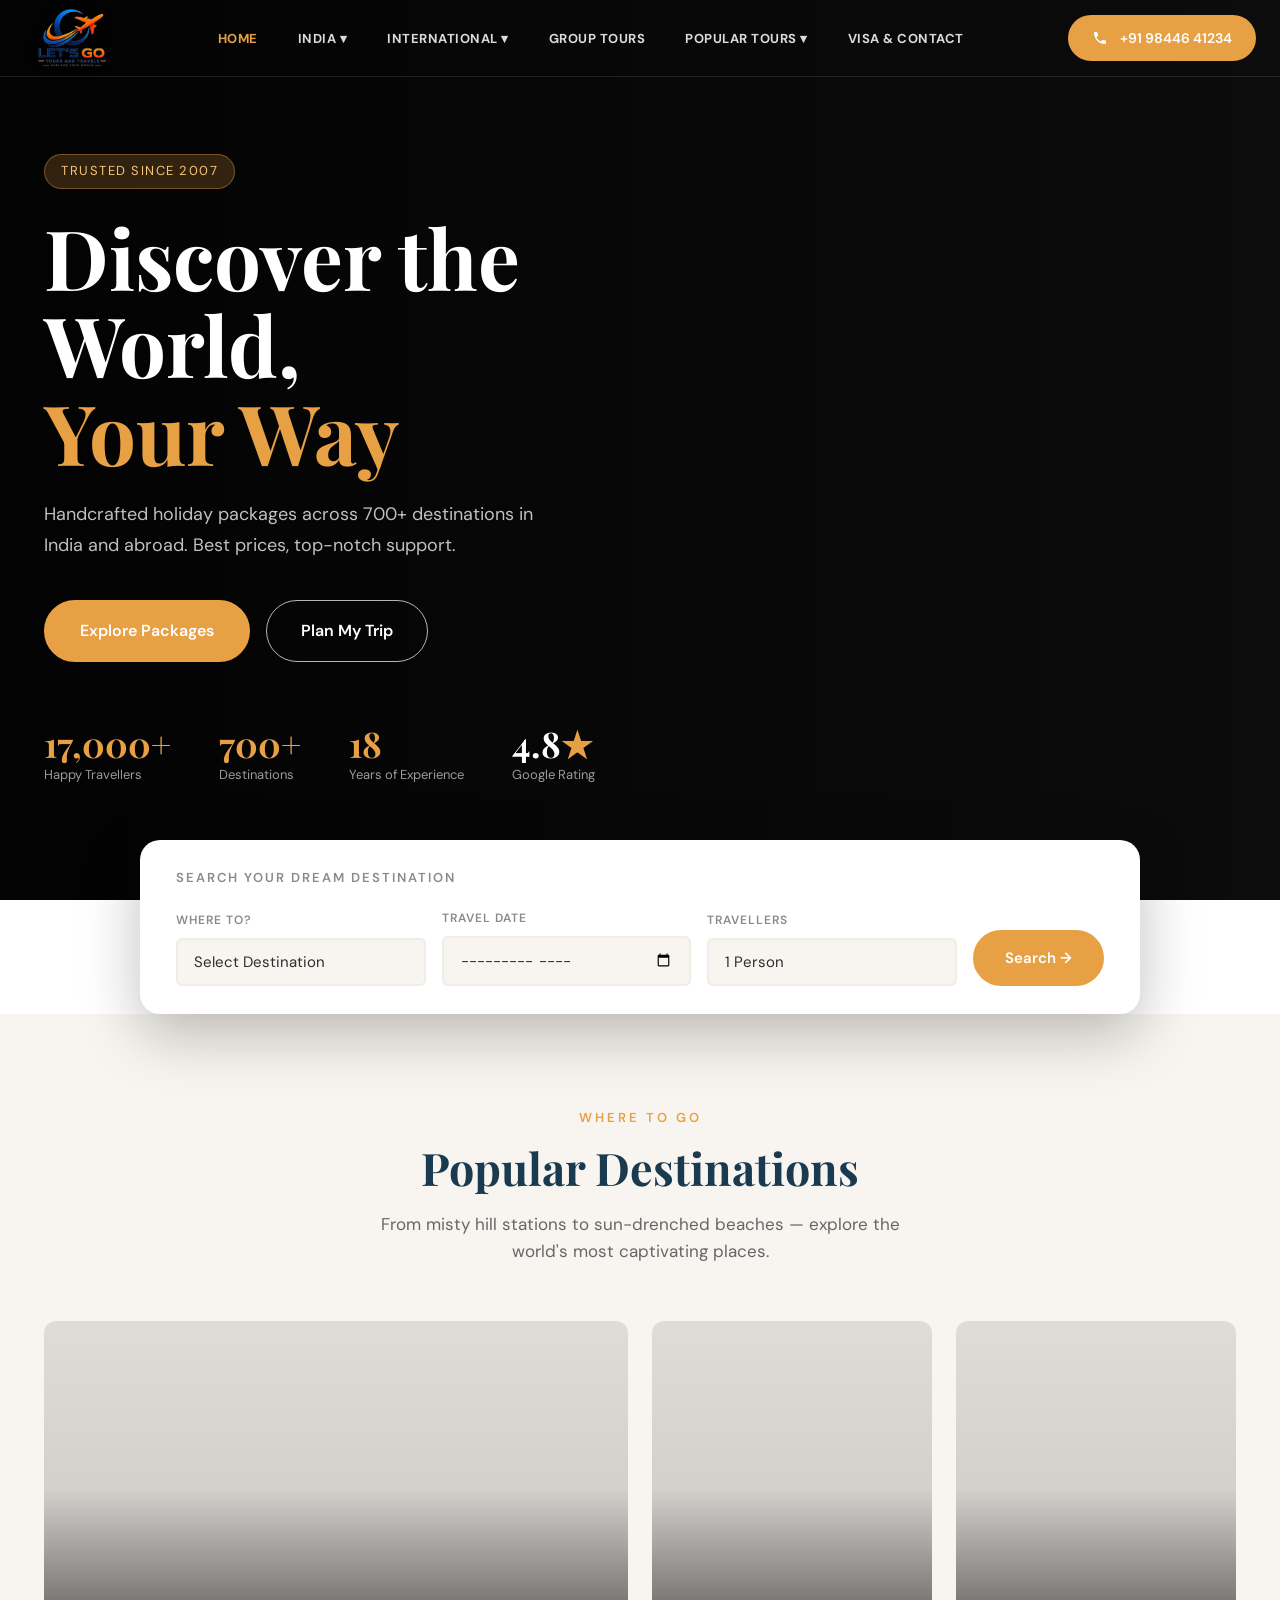
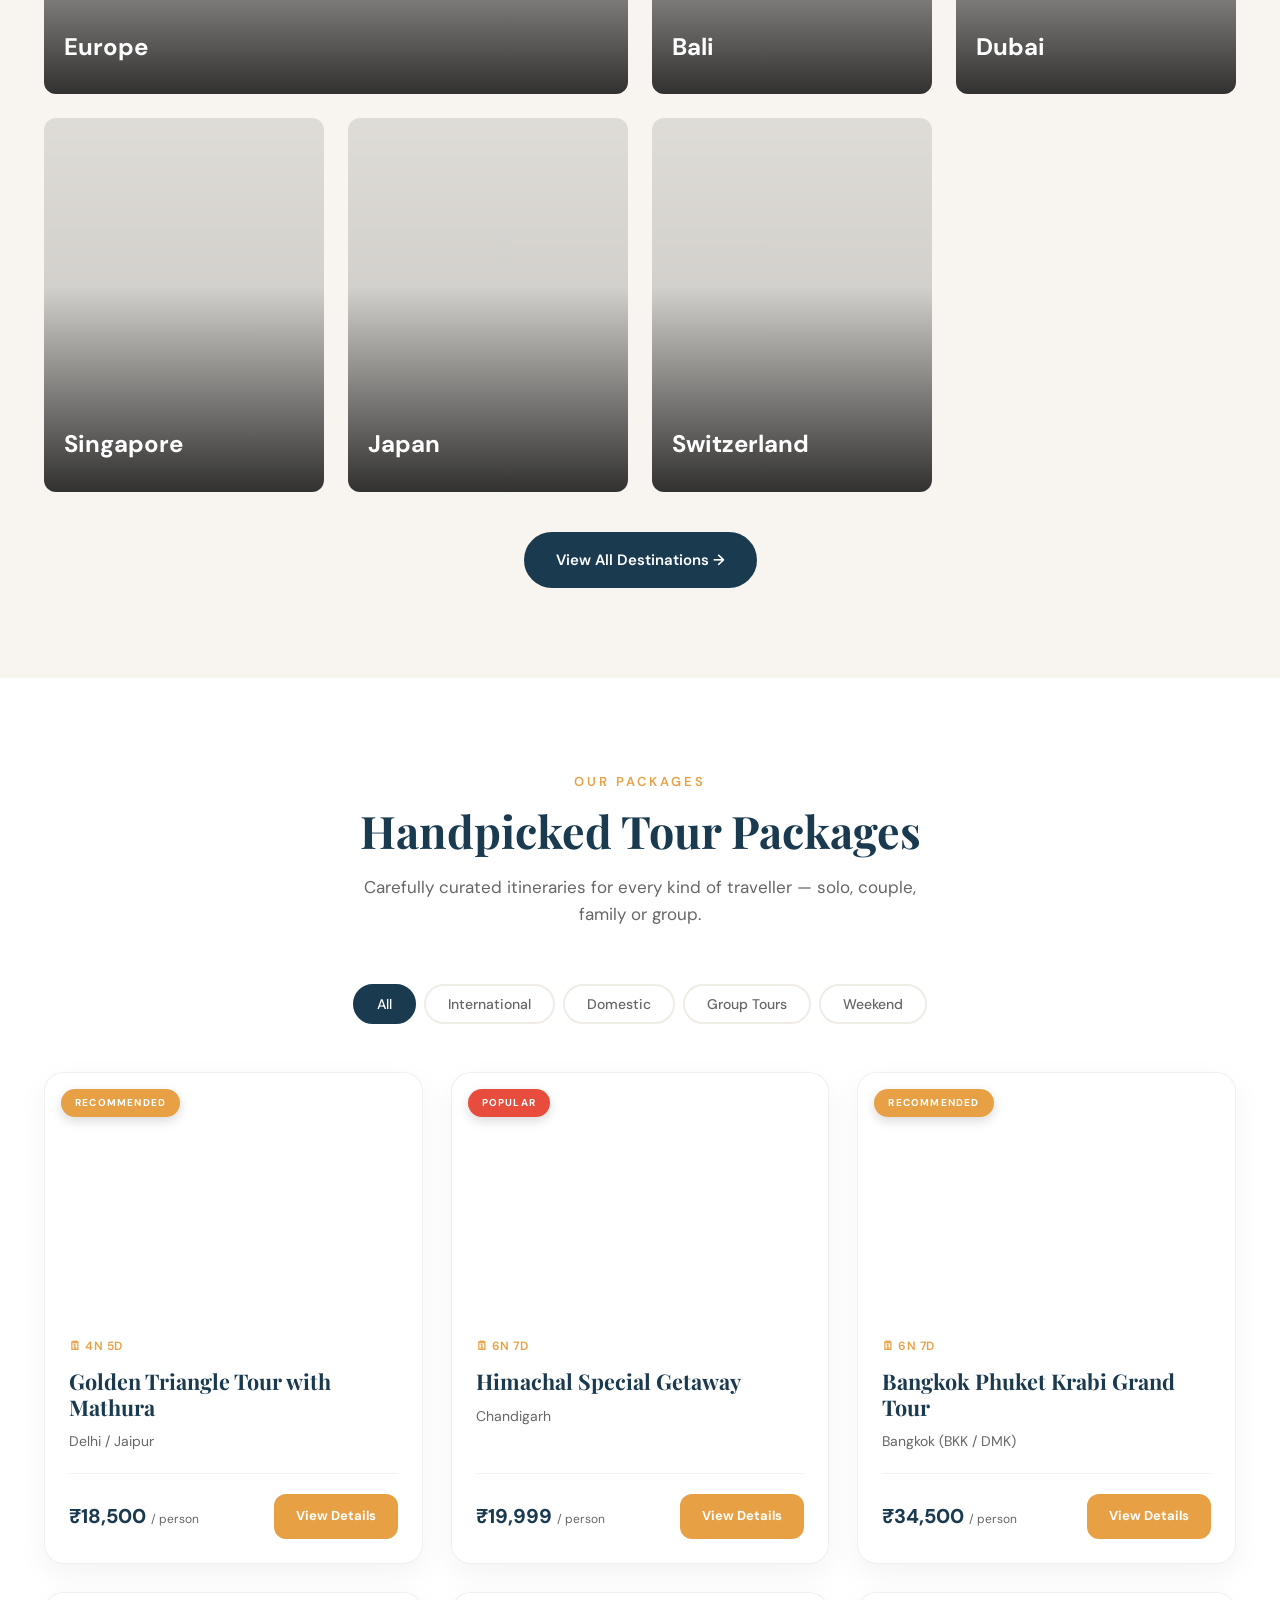
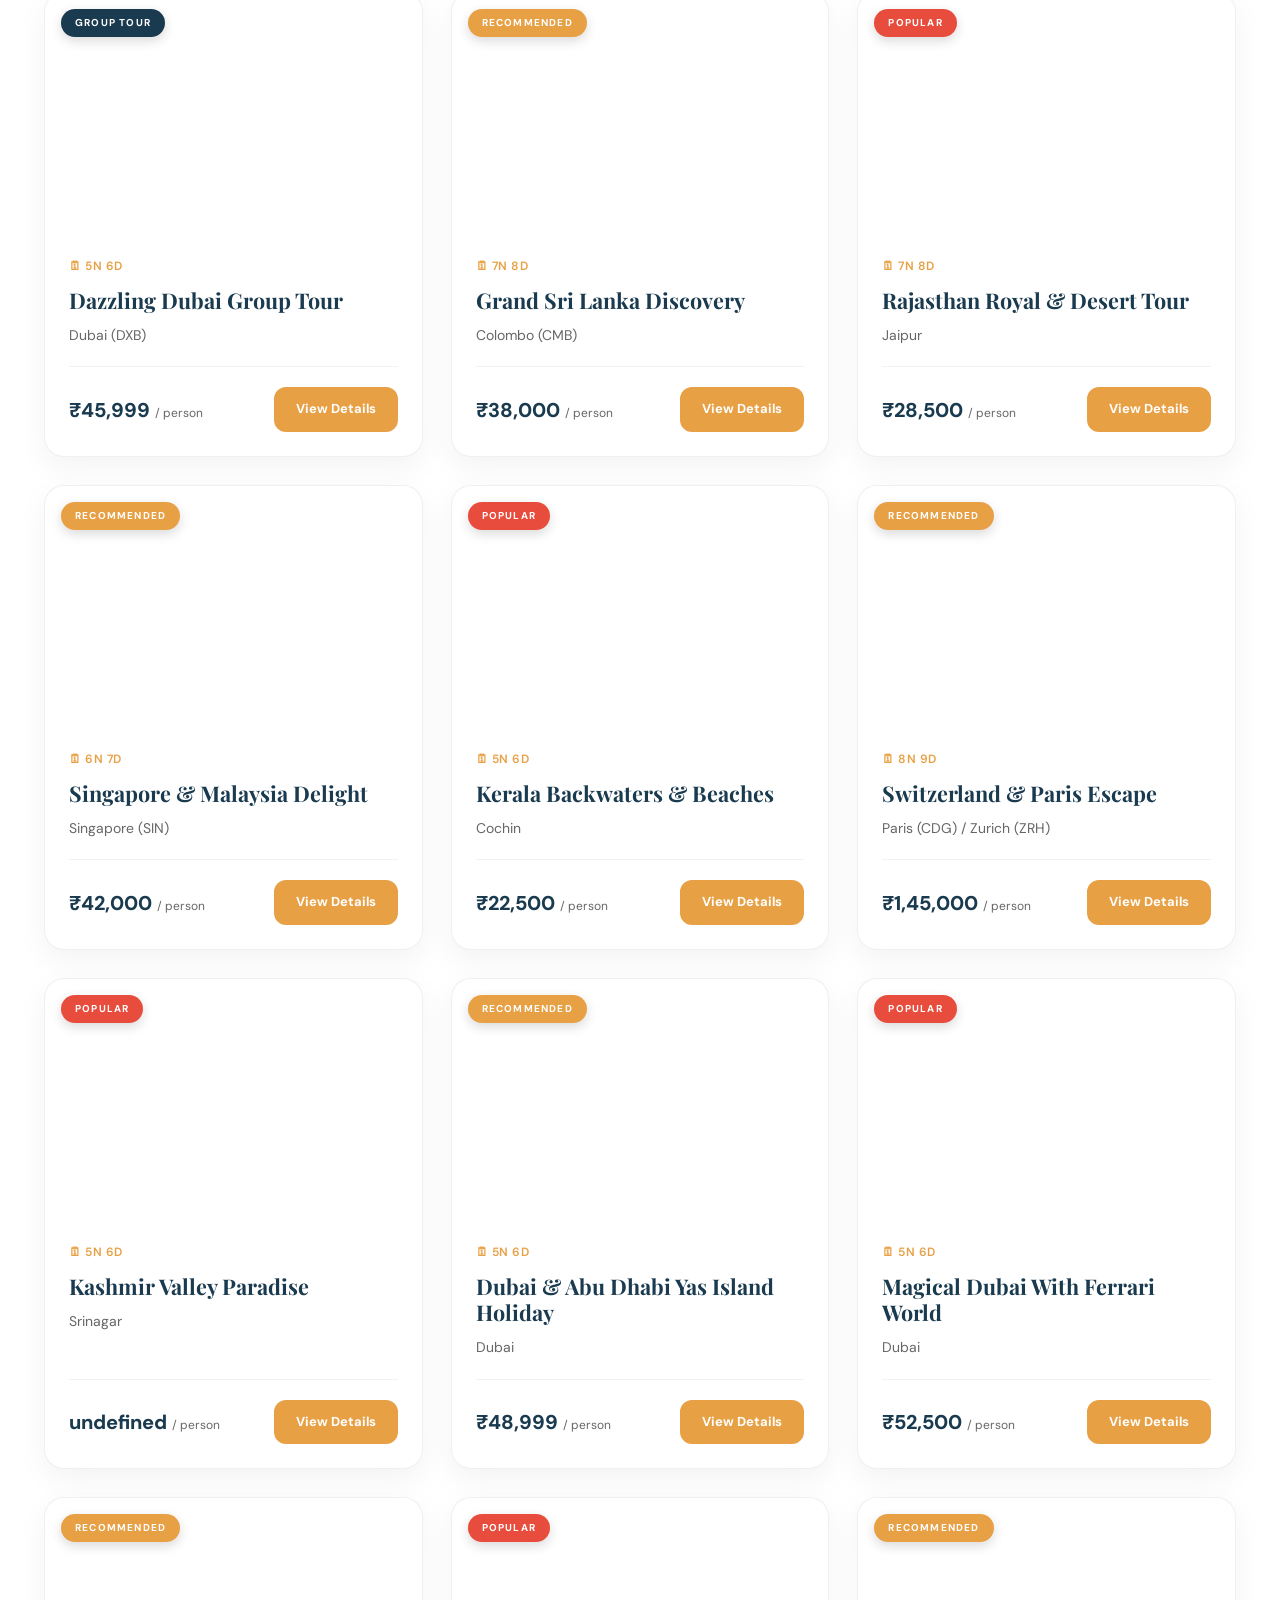
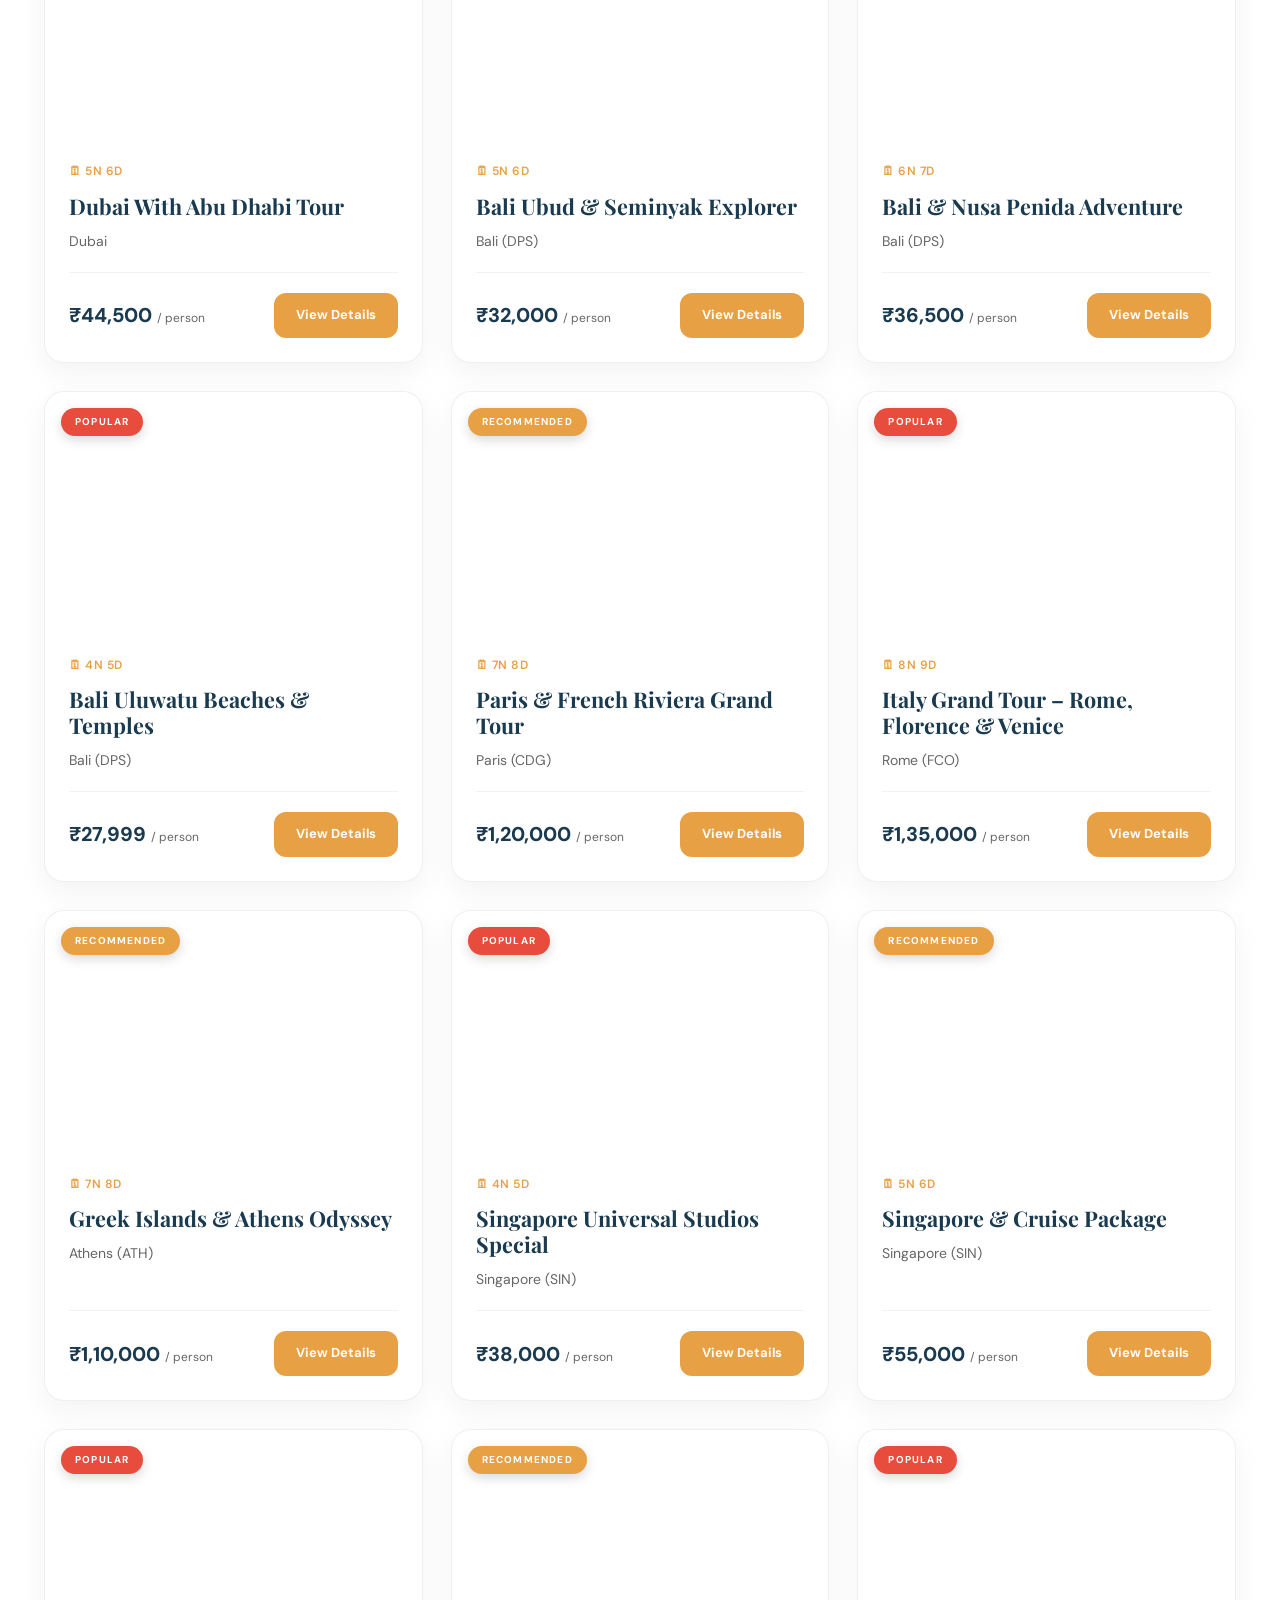
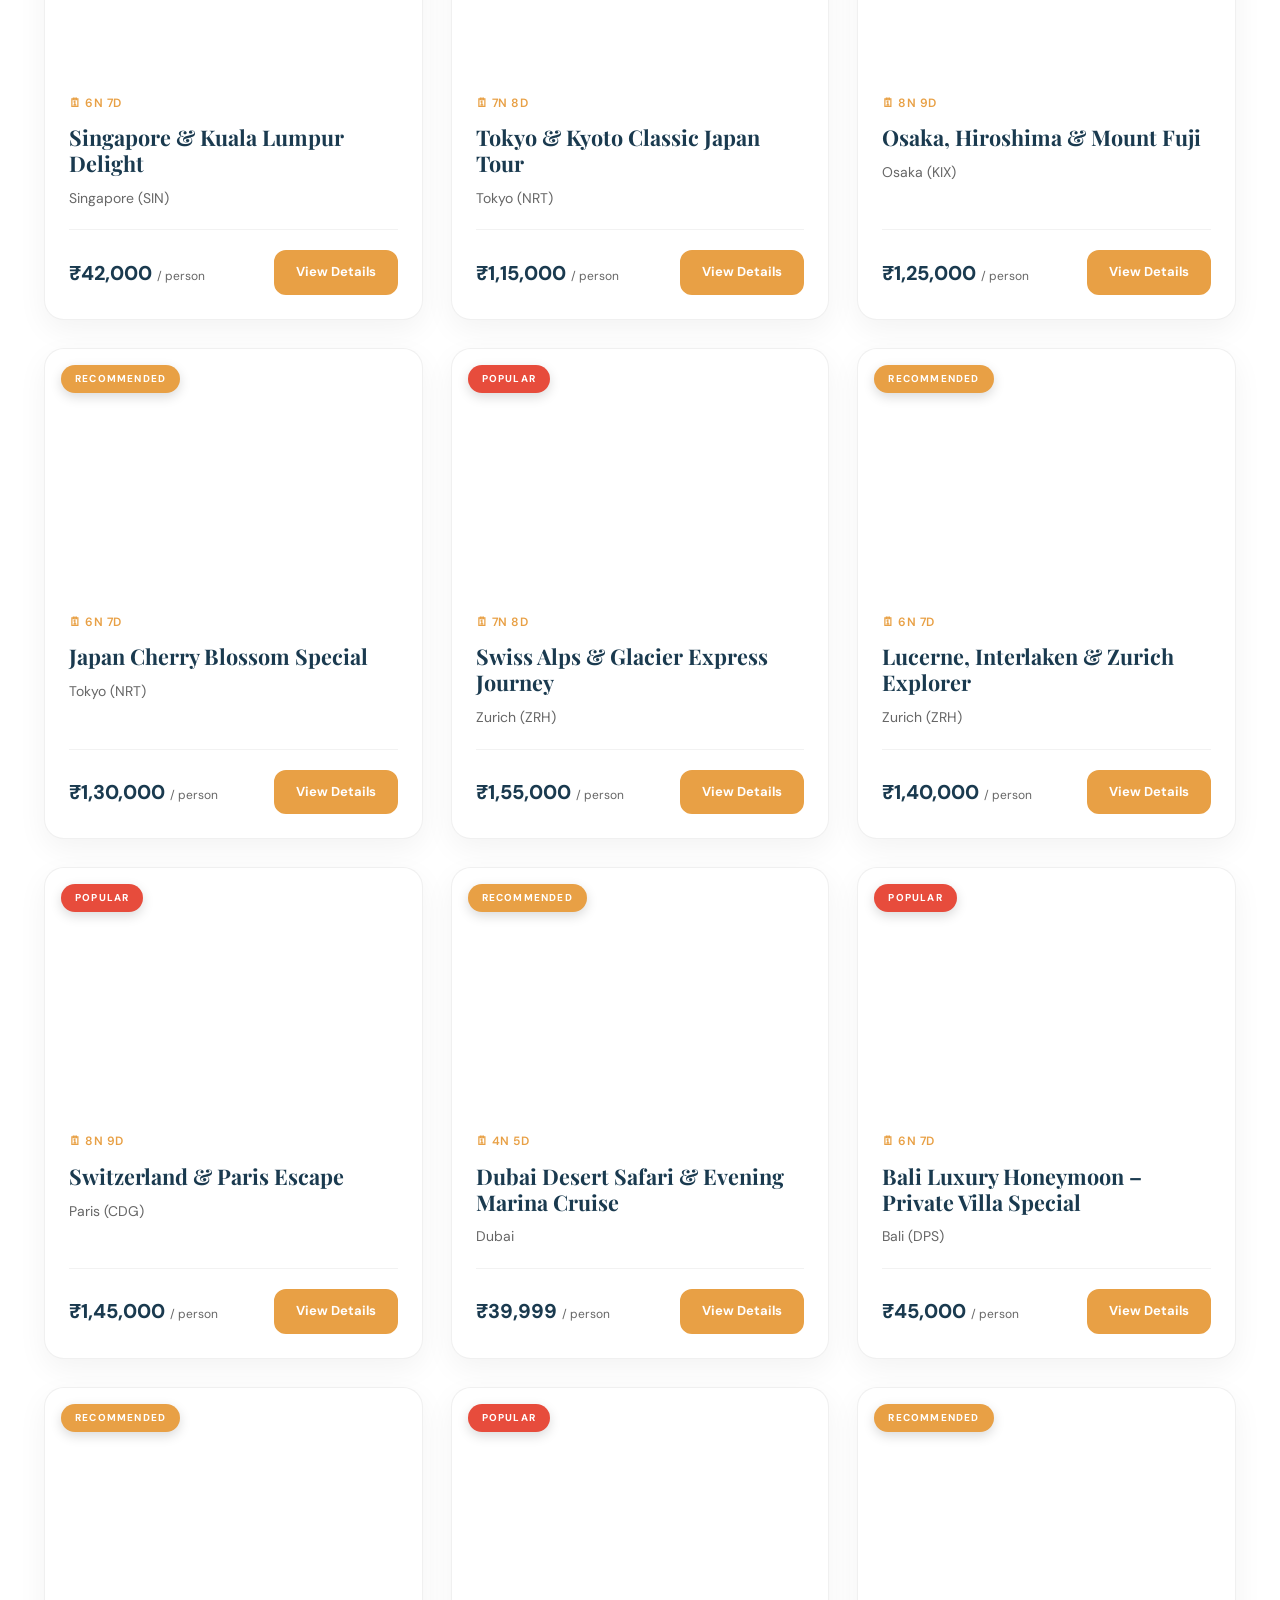
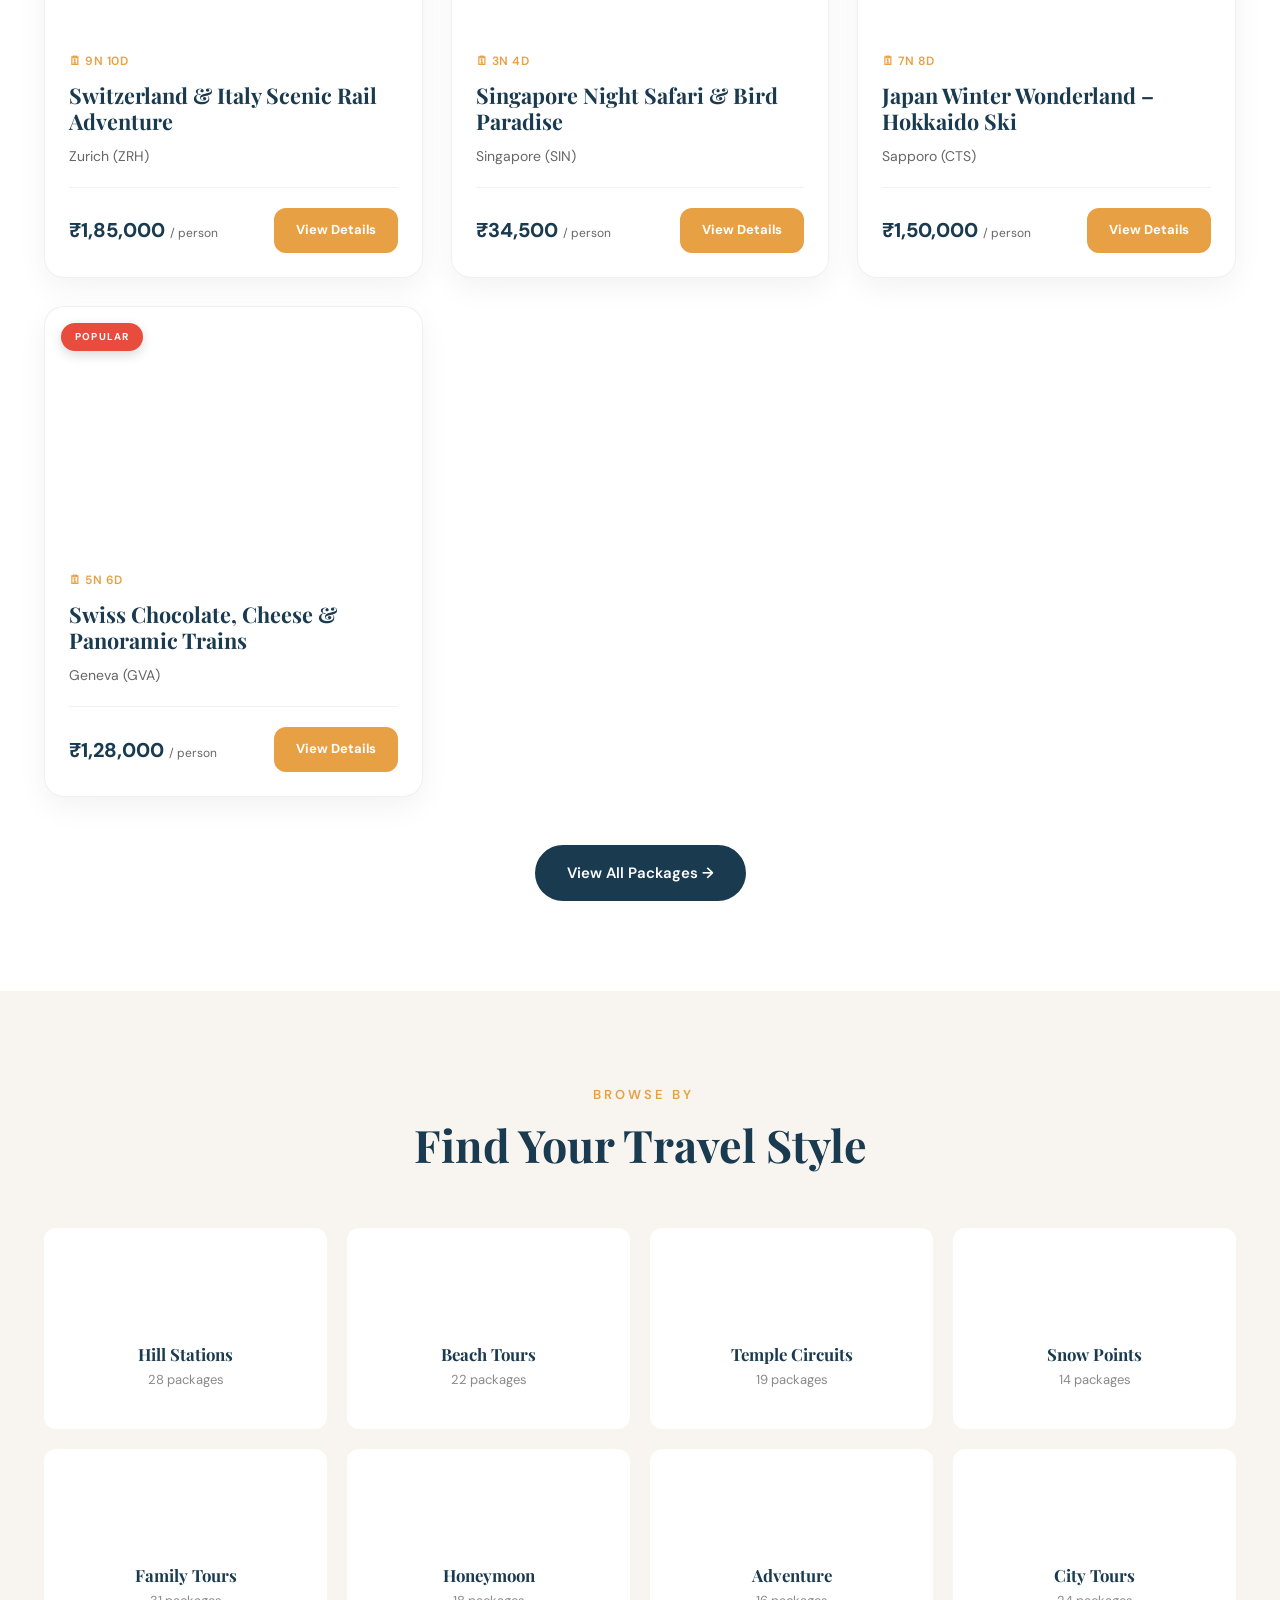
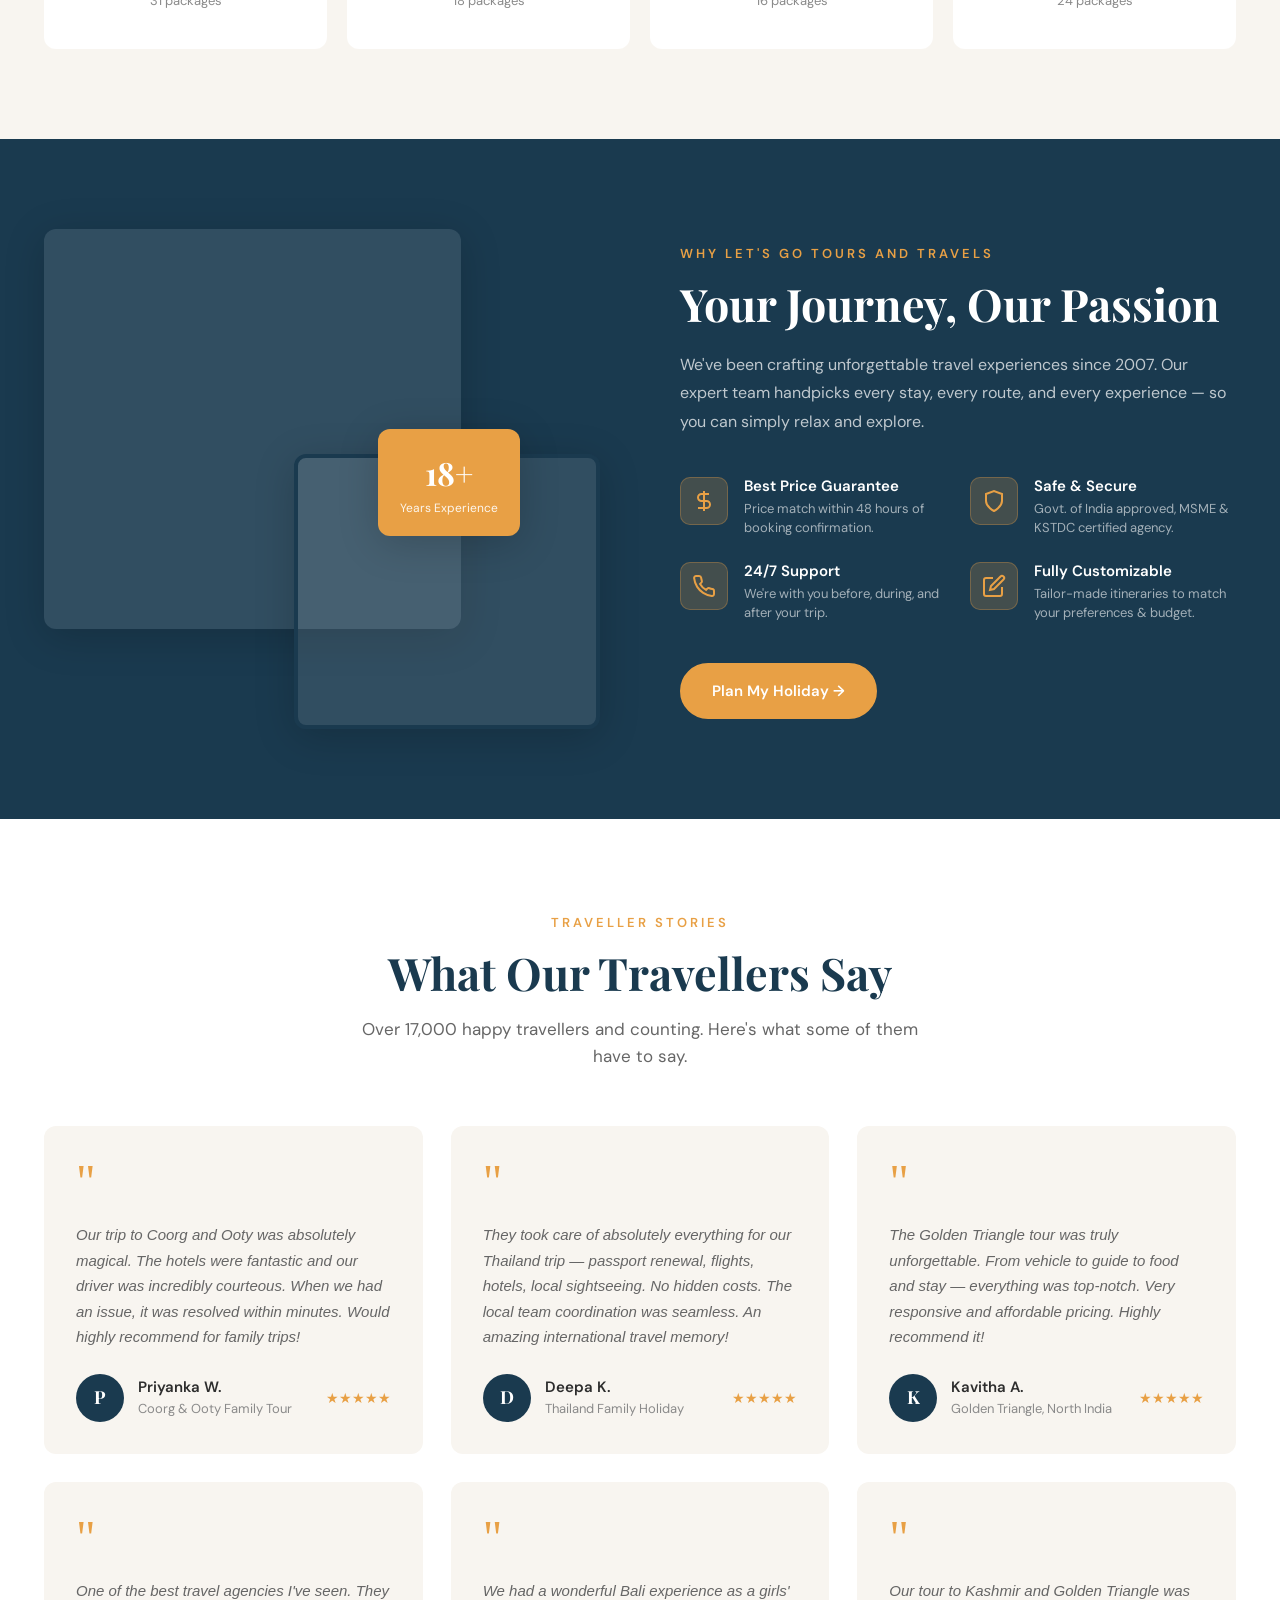
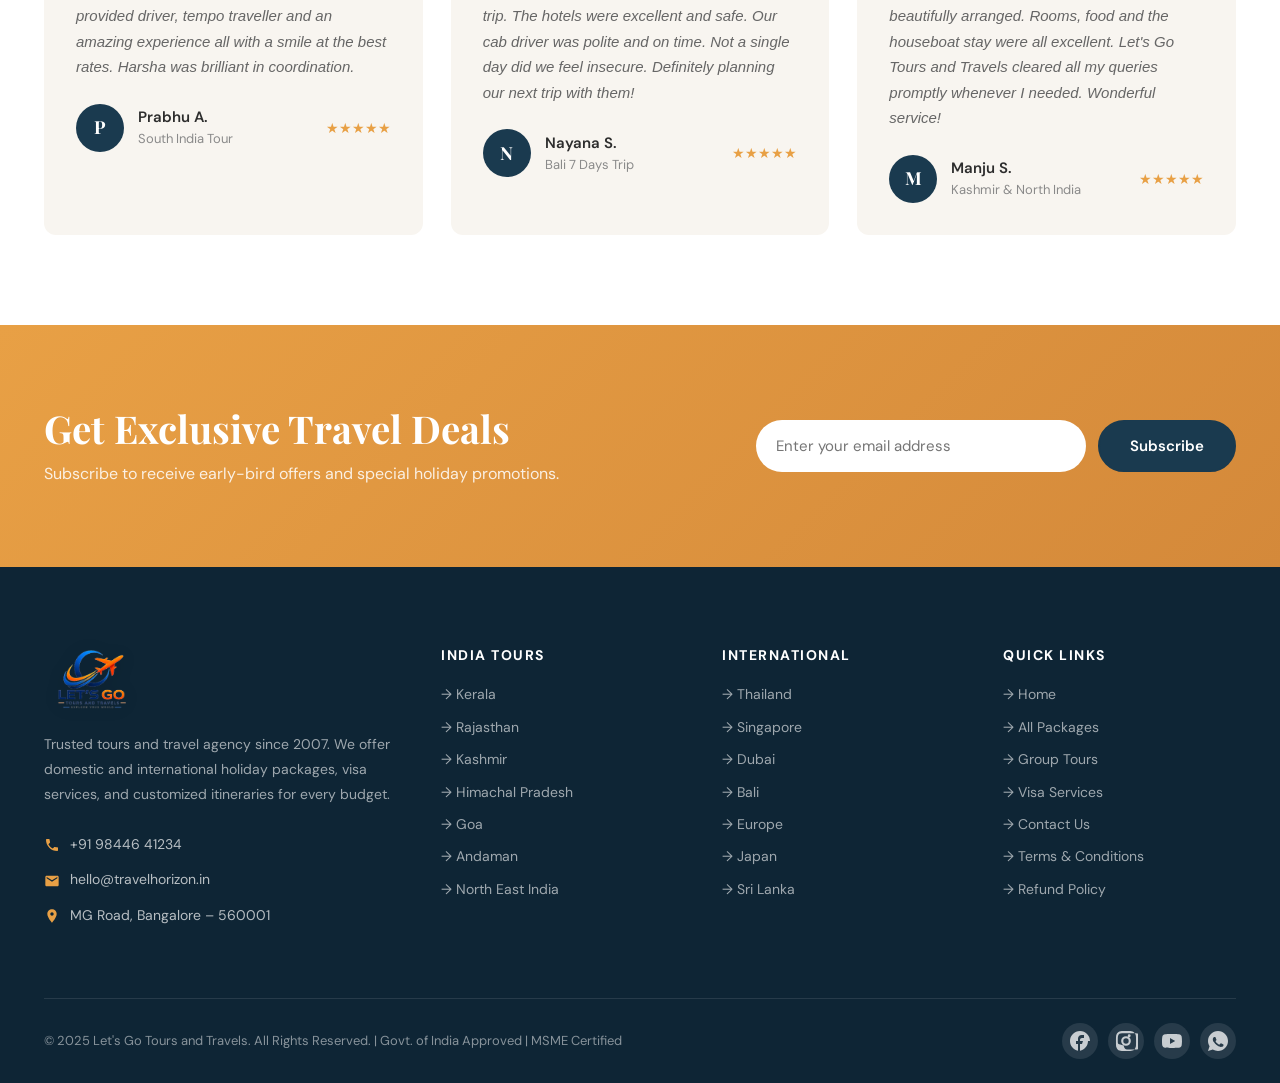
==== commit bfeff8ab: "Travel Agency Modernization: Standardized navigation, professionalized cards, and optimized filterin" ====
--- a/index.html
+++ b/index.html
@@ -4,9 +4,9 @@
 <head>
   <meta charset="UTF-8" />
   <meta name="viewport" content="width=device-width, initial-scale=1.0" />
-  <title>Travel Horizon – Tour Packages from Bangalore</title>
+  <title>Let's Go Tours and Travels – Tour Packages from Bangalore</title>
   <meta name="description"
-    content="Travel Horizon – Trusted tour & travel agency offering domestic and international holiday packages, visa services, and cab bookings since 2007." />
+    content="Let's Go Tours and Travels – Trusted tour & travel agency offering domestic and international holiday packages, visa services, and cab bookings since 2007." />
 
   <!-- Fonts -->
   <link rel="preconnect" href="https://fonts.googleapis.com" />
@@ -69,15 +69,15 @@
   <nav class="navbar" id="navbar">
     <div class="nav-inner">
       <a href="index.html" class="nav-logo">
-        <img src="travel_logo.png?v=2" alt="Travel Horizon Logo" class="nav-logo-img">
+        <img src="lets_go_logo.png?v=4" alt="Let's Go Tours and Travels Logo" class="nav-logo-img">
       </a>
 
       <ul class="nav-links">
         <li class="nav-item">
-          <a href="index.html" class="nav-link active">Home</a>
+          <a href="index.html" class="nav-link">Home</a>
         </li>
         <li class="nav-item">
-          <a href="tours.html" class="nav-link">India ▾</a>
+          <a href="javascript:void(0)" class="nav-link" style="cursor: default;">India ▾</a>
           <div class="mega-dropdown">
             <div class="mega-col">
               <div class="mega-title">South India</div>
@@ -104,7 +104,7 @@
           </div>
         </li>
         <li class="nav-item">
-          <a href="tours.html" class="nav-link">International ▾</a>
+          <a href="javascript:void(0)" class="nav-link" style="cursor: default;">International ▾</a>
           <div class="mega-dropdown">
             <div class="mega-col">
               <div class="mega-title">Asia & Far East</div>
@@ -131,10 +131,10 @@
           </div>
         </li>
         <li class="nav-item">
-          <a href="tours.html" class="nav-link">Group Tours</a>
+          <a href="tours.html?type=group" class="nav-link">Group Tours</a>
         </li>
         <li class="nav-item">
-          <a href="tours.html" class="nav-link">Popular Tours ▾</a>
+          <a href="javascript:void(0)" class="nav-link" style="cursor: default;">Popular Tours ▾</a>
           <div class="mega-dropdown">
             <div class="mega-col">
               <div class="mega-title">Hill Station</div>
@@ -165,10 +165,8 @@
       </ul>
 
       <div class="nav-contact-group" style="display:flex; align-items:center; gap:12px;">
-        <a href="contact.html" class="btn btn-primary nav-cta" style="margin-right:auto;">📞 +91 98765 43210</a>
-        <a href="login.html" class="nav-auth-link"
-          style="font-family:'DM Sans',sans-serif; font-size:14px; font-weight:700; color: var(--text); text-decoration:none; transition:color 0.3s; margin-left:auto;">Sign
-          In</a>
+        
+        <a href="contact.html" class="btn btn-primary nav-cta"><svg viewBox="0 0 24 24" width="16" height="16" fill="currentColor" style="vertical-align:middle; margin-right:4px;"><path d="M6.62 10.79c1.44 2.83 3.76 5.14 6.59 6.59l2.2-2.2c.27-.27.67-.36 1.02-.24 1.12.37 2.33.57 3.57.57.55 0 1 .45 1 1V20c0 .55-.45 1-1 1-9.39 0-17-7.61-17-17 0-.55.45-1 1-1h3.5c.55 0 1 .45 1 1 0 1.25.2 2.45.57 3.57.11.35.03.74-.25 1.02l-2.2 2.2z"/></svg> +91 98446 41234</a>
       </div>
 
       <div class="nav-hamburger" id="hamburger">
@@ -200,7 +198,7 @@
     <div class="hero-overlay"></div>
 
     <div class="hero-content">
-      <div class="hero-badge">✈ Trusted Since 2007</div>
+      <div class="hero-badge"> Trusted Since 2007</div>
       <h1 class="hero-title">
         Discover the World,<br>
         <span class="highlight">Your Way</span>
@@ -237,7 +235,7 @@
   <!-- Search Bar -->
   <div class="container" style="position:relative;z-index:10;">
     <div class="search-bar fade-up">
-      <div class="search-bar-title">🔍 Search Your Dream Destination</div>
+      <div class="search-bar-title"> Search Your Dream Destination</div>
       <div class="search-fields">
         <div class="search-field">
           <label>Where to?</label>
@@ -286,7 +284,7 @@
   <section class="destinations section-pad" id="destinations">
     <div class="container">
       <div class="section-header fade-up">
-        <span class="section-label">🌍 Where To Go</span>
+        <span class="section-label"> Where To Go</span>
         <h2 class="section-title">Popular Destinations</h2>
         <p class="section-sub">From misty hill stations to sun-drenched beaches — explore the world's most captivating
           places.</p>
@@ -396,7 +394,7 @@
   <section class="packages section-pad" id="packages">
     <div class="container">
       <div class="section-header fade-up">
-        <span class="section-label">🗺️ Our Packages</span>
+        <span class="section-label"> Our Packages</span>
         <h2 class="section-title">Handpicked Tour Packages</h2>
         <p class="section-sub">Carefully curated itineraries for every kind of traveller — solo, couple, family or
           group.</p>
@@ -427,61 +425,61 @@
   <section class="categories section-pad">
     <div class="container">
       <div class="section-header fade-up">
-        <span class="section-label">🏷️ Browse By</span>
+        <span class="section-label">️ Browse By</span>
         <h2 class="section-title">Find Your Travel Style</h2>
       </div>
 
       <div class="cat-grid">
-        <a href="tours.html" class="cat-card fade-up">
+        <a href="tours.html?style=Hill Stations" class="cat-card fade-up">
           <div class="cat-icon"
             style="width: 64px; height: 64px; border-radius: 50%; background-image: url('https://images.unsplash.com/photo-1519681393784-d120267933ba?w=400&q=80'); background-size: cover; background-position: center; margin: 0 auto 14px;">
           </div>
           <h3 class="cat-name">Hill Stations</h3>
           <p class="cat-count">28 packages</p>
         </a>
-        <a href="tours.html" class="cat-card fade-up fade-up-delay-1">
+        <a href="tours.html?style=Beach Tours" class="cat-card fade-up fade-up-delay-1">
           <div class="cat-icon"
             style="width: 64px; height: 64px; border-radius: 50%; background-image: url('https://images.unsplash.com/photo-1507525428034-b723cf961d3e?w=400&q=80'); background-size: cover; background-position: center; margin: 0 auto 14px;">
           </div>
           <h3 class="cat-name">Beach Tours</h3>
           <p class="cat-count">22 packages</p>
         </a>
-        <a href="tours.html" class="cat-card fade-up fade-up-delay-2">
+        <a href="tours.html?style=Temple Circuits" class="cat-card fade-up fade-up-delay-2">
           <div class="cat-icon"
             style="width: 64px; height: 64px; border-radius: 50%; background-image: url('https://images.unsplash.com/photo-1548013146-72479768bada?w=400&q=80'); background-size: cover; background-position: center; margin: 0 auto 14px;">
           </div>
           <h3 class="cat-name">Temple Circuits</h3>
           <p class="cat-count">19 packages</p>
         </a>
-        <a href="tours.html" class="cat-card fade-up fade-up-delay-3">
+        <a href="tours.html?style=Snow Points" class="cat-card fade-up fade-up-delay-3">
           <div class="cat-icon"
             style="width: 64px; height: 64px; border-radius: 50%; background-image: url('https://images.unsplash.com/photo-1518775053278-5a569f0be353?w=400&q=80'); background-size: cover; background-position: center; margin: 0 auto 14px;">
           </div>
           <h3 class="cat-name">Snow Points</h3>
           <p class="cat-count">14 packages</p>
         </a>
-        <a href="tours.html" class="cat-card fade-up">
+        <a href="tours.html?style=Family Tours" class="cat-card fade-up">
           <div class="cat-icon"
             style="width: 64px; height: 64px; border-radius: 50%; background-image: url('https://images.unsplash.com/photo-1511895426328-dc8714191300?w=400&q=80'); background-size: cover; background-position: center; margin: 0 auto 14px;">
           </div>
           <h3 class="cat-name">Family Tours</h3>
           <p class="cat-count">31 packages</p>
         </a>
-        <a href="tours.html" class="cat-card fade-up fade-up-delay-1">
+        <a href="tours.html?style=Honeymoon" class="cat-card fade-up fade-up-delay-1">
           <div class="cat-icon"
             style="width: 64px; height: 64px; border-radius: 50%; background-image: url('https://images.unsplash.com/photo-1516589178581-6cd7833ae3b2?w=400&q=80'); background-size: cover; background-position: center; margin: 0 auto 14px;">
           </div>
           <h3 class="cat-name">Honeymoon</h3>
           <p class="cat-count">18 packages</p>
         </a>
-        <a href="tours.html" class="cat-card fade-up fade-up-delay-2">
+        <a href="tours.html?style=Adventure" class="cat-card fade-up fade-up-delay-2">
           <div class="cat-icon"
             style="width: 64px; height: 64px; border-radius: 50%; background-image: url('https://images.unsplash.com/photo-1501555088652-021faa106b9b?w=400&q=80'); background-size: cover; background-position: center; margin: 0 auto 14px;">
           </div>
           <h3 class="cat-name">Adventure</h3>
           <p class="cat-count">16 packages</p>
         </a>
-        <a href="tours.html" class="cat-card fade-up fade-up-delay-3">
+        <a href="tours.html?style=City Tours" class="cat-card fade-up fade-up-delay-3">
           <div class="cat-icon"
             style="width: 64px; height: 64px; border-radius: 50%; background-image: url('https://images.unsplash.com/photo-1449844908441-8829872d2607?w=400&q=80'); background-size: cover; background-position: center; margin: 0 auto 14px;">
           </div>
@@ -512,7 +510,7 @@
         </div>
 
         <div class="why-content">
-          <span class="section-label">✨ Why Travel Horizon</span>
+          <span class="section-label"> Why Let's Go Tours and Travels</span>
           <h2 class="why-title">Your Journey, Our Passion</h2>
           <p class="why-desc">We've been crafting unforgettable travel experiences since 2007. Our expert team handpicks
             every stay, every route, and every experience — so you can simply relax and explore.</p>
@@ -575,7 +573,7 @@
   <section class="testimonials section-pad">
     <div class="container">
       <div class="section-header fade-up">
-        <span class="section-label">💬 Traveller Stories</span>
+        <span class="section-label"> Traveller Stories</span>
         <h2 class="section-title">What Our Travellers Say</h2>
         <p class="section-sub">Over 17,000 happy travellers and counting. Here's what some of them have to say.</p>
       </div>
@@ -657,7 +655,7 @@
         <div class="testi-card fade-up fade-up-delay-2">
           <div class="testi-quote">"</div>
           <p class="testi-text">Our tour to Kashmir and Golden Triangle was beautifully arranged. Rooms, food and the
-            houseboat stay were all excellent. Travel Horizon cleared all my queries promptly whenever I needed.
+            houseboat stay were all excellent. Let's Go Tours and Travels cleared all my queries promptly whenever I needed.
             Wonderful service!</p>
           <div class="testi-footer">
             <div class="testi-avatar">M</div>
@@ -679,12 +677,12 @@
     <div class="container">
       <div class="newsletter-inner">
         <div class="newsletter-text">
-          <h2>Get Exclusive Travel Deals 🎉</h2>
+          <h2>Get Exclusive Travel Deals </h2>
           <p>Subscribe to receive early-bird offers and special holiday promotions.</p>
         </div>
         <form class="newsletter-form" id="nlForm">
           <input type="email" placeholder="Enter your email address" required />
-          <button class="btn" type="submit">Subscribe →</button>
+          <button class="btn" type="submit">Subscribe </button>
         </form>
       </div>
     </div>
@@ -698,7 +696,7 @@
       <div class="footer-grid">
         <div class="footer-brand">
           <div class="nav-logo">
-            <img src="travel_logo.png?v=2" alt="Travel Horizon Logo" class="nav-logo-img">
+            <img src="lets_go_logo.png?v=4" alt="Let's Go Tours and Travels Logo" class="nav-logo-img">
           </div>
           <p class="footer-desc">Trusted tours and travel agency since 2007. We offer domestic and international holiday
             packages, visa services, and customized itineraries for every budget.</p>
@@ -706,7 +704,7 @@
                 style="width:1em;height:1em;vertical-align:middle;color:var(--accent);">
                 <path
                   d="M6.62 10.79c1.44 2.83 3.76 5.14 6.59 6.59l2.2-2.2c.27-.27.67-.36 1.02-.24 1.12.37 2.33.57 3.57.57.55 0 1 .45 1 1V20c0 .55-.45 1-1 1-9.39 0-17-7.61-17-17 0-.55.45-1 1-1h3.5c.55 0 1 .45 1 1 0 1.25.2 2.45.57 3.57.11.35.03.74-.25 1.02l-2.2 2.2z" />
-              </svg></span> +91 98765 43210</div>
+              </svg></span> +91 98446 41234</div>
           <div class="footer-contact-item"><span class="icon"><svg viewBox="0 0 24 24" fill="currentColor"
                 style="width:1em;height:1em;vertical-align:middle;color:var(--accent);">
                 <path
@@ -760,12 +758,12 @@
       </div>
 
       <div class="footer-bottom">
-        <p>© 2025 Travel Horizon Tours & Travels. All Rights Reserved. | Govt. of India Approved | MSME Certified</p>
+        <p>© 2025 Let's Go Tours and Travels. All Rights Reserved. | Govt. of India Approved | MSME Certified</p>
         <div class="social-links">
-          <a class="social-link" href="https://facebook.com" target="_blank" title="Facebook">📘</a>
-          <a class="social-link" href="https://instagram.com" target="_blank" title="Instagram">📸</a>
-          <a class="social-link" href="https://youtube.com" target="_blank" title="YouTube">▶️</a>
-          <a class="social-link" href="https://wa.me/919876543210" target="_blank" title="WhatsApp">💬</a>
+          <a class="social-link" href="https://facebook.com" target="_blank" title="Facebook"><svg viewBox="0 0 24 24" width="24" height="24" fill="currentColor"><path d="M22 12c0-5.52-4.48-10-10-10S2 6.48 2 12c0 4.84 3.44 8.87 8 9.8V15H8v-3h2V9.5C10 7.57 11.57 6 13.5 6H16v3h-2c-1.1 0-2 .9-2 2v1h3l-1 3h-2v6.8c4.56-.93 8-4.96 8-9.8z"/></svg></a>
+          <a class="social-link" href="https://instagram.com" target="_blank" title="Instagram"><svg viewBox="0 0 24 24" width="24" height="24" fill="currentColor"><path d="M12 2c2.72 0 3.05.01 4.12.06 1.07.05 1.8.22 2.44.47.66.25 1.22.61 1.78 1.17s.92 1.12 1.17 1.78c.25.64.42 1.37.47 2.44.05 1.07.06 1.4.06 4.12s-.01 3.05-.06 4.12c-.05 1.07-.22 1.8-.47 2.44-.25.66-.61 1.22-1.17 1.78s-1.12.92-1.78 1.17c-.64.25-1.37.42-2.44.47-1.07.05-1.4.06-4.12.06s-3.05-.01-4.12-.06c-1.07-.05-1.8-.22-2.44-.47-.66-.25-1.22-.61-1.78-1.17s-.92-1.12-1.17-1.78c-.25-.64-.42-1.37-.47-2.44-.05-1.07-.06-1.4-.06-4.12s.01-3.05.06-4.12c.05-1.07.22-1.8.47-2.44.25-.66.61-1.22 1.17-1.78s1.12-.92 1.78-1.17c.64-.25 1.37-.42 2.44-.47C8.95 2.01 9.28 2 12 2zm0 2.15c-2.67 0-3 .01-4.05.06-.97.04-1.5.21-1.85.35-.47.18-.8.4-1.15.75-.35.35-.57.68-.75 1.15-.14.35-.31.88-.35 1.85-.05 1.05-.06 1.38-.06 4.05s.01 3 06 4.05c.04.97.21 1.5.35 1.85.18.47.4.8.75 1.15.35.35.68.57 1.15.75.35.14.88.31 1.85.35 1.05.05 1.38.06 4.05.06s3-.01 4.05-.06c.97-.04 1.5-.21 1.85-.35.47-.18.8-.4 1.15-.75.35-.35.57-.68.75-1.15.14-.35.31-.88.35-1.85.05-1.05.06-1.38.06-4.05s-.01-3-.06-4.05c-.04-.97-.21-1.5-.35-1.85-.18-.47-.4-.8-.75-1.15-.35-.35-.68-.57-1.15-.75-.35-.14-.88-.31-1.85-.35-1.05-.05-1.38-.06-4.05-.06zM12 7.16A4.84 4.84 0 1012 16.84 4.84 4.84 0 0012 7.16zm0 7.53a2.69 2.69 0 110-5.38 2.69 2.69 0 010 5.38zm3.2-6.53a1.44 1.44 0 110-2.88 1.44 1.44 0 010 2.88z"/></svg></a>
+          <a class="social-link" href="https://youtube.com" target="_blank" title="YouTube"><svg viewBox="0 0 24 24" width="24" height="24" fill="currentColor"><path d="M21.58 7.19c-.23-.86-.91-1.54-1.77-1.77C18.25 5 12 5 12 5s-6.25 0-7.81.42c-.86.23-1.54.91-1.77 1.77C2 8.75 2 12 2 12s0 3.25.42 4.81c.23.86.91 1.54 1.77 1.77C5.75 19 12 19 12 19s6.25 0 7.81-.42c.86-.23 1.54-.91 1.77-1.77C22 15.25 22 12 22 12s0-3.25-.42-4.81zM10 15V9l5.2 3-5.2 3z"/></svg></a>
+          <a class="social-link" href="https://wa.me/919844641234" target="_blank" title="WhatsApp"><svg viewBox="0 0 24 24" width="24" height="24" fill="currentColor"><path d="M12.01 2.01c-5.52 0-9.99 4.47-9.99 9.99 0 1.95.56 3.78 1.55 5.34L2 22l4.81-1.54c1.52.93 3.32 1.47 5.2 1.47 5.52 0 9.99-4.47 9.99-9.99s-4.47-9.99-9.99-9.99zm5.55 14.39c-.23.65-1.11 1.25-1.77 1.41-.53.13-1.21.23-3.41-.68-2.65-1.1-4.36-3.82-4.5-4.01-.13-.19-1.07-1.42-1.07-2.71s.68-1.92.92-2.19c.24-.27.53-.34.71-.34.18 0 .36 0 .52.02.17.02.4.06.63.63.24.58.74 1.83.81 1.96.07.13.11.29.02.48-.09.19-.13.31-.27.46-.13.14-.28.32-.4.43-.13.13-.27.27-.12.53.15.26.68 1.13 1.46 1.83.94.85 1.78 1.13 2.04 1.26.26.13.41.11.57-.08.15-.19.65-.75.83-1.01.18-.26.36-.22.61-.13.25.09 1.57.74 1.84.87.27.13.45.19.52.3.07.11.07.65-.16 1.3z"/></svg></a>
         </div>
       </div>
     </div>
@@ -774,8 +772,8 @@
   <!-- Back to Top -->
   <div class="back-to-top" id="backToTop" title="Back to top">↑</div>
 
-  <script src="js/tourData.js"></script>
-  <script src="js/main.js"></script>
+  <script src="js/tourData.js?v=5"></script>
+  <script src="js/main.js?v=4"></script>
 </body>
 
 </html>
--- a/css/style.css
+++ b/css/style.css
@@ -24,7 +24,7 @@
 html { scroll-behavior: smooth; font-size: 16px; }
 
 body {
-  font-family: 'Lora', Georgia, serif;
+  font-family: 'DM Sans', sans-serif;
   color: var(--text);
   background: var(--white);
   overflow-x: hidden;
@@ -81,12 +81,20 @@
 .btn-outline {
   background: transparent;
   color: var(--white);
-  border-color: rgba(255,255,255,0.7);
+  border: 1px solid rgba(255,255,255,0.7);
 }
 .btn-outline:hover {
   background: var(--white);
   color: var(--primary);
   border-color: var(--white);
+}
+.navbar.scrolled .btn-outline {
+  color: var(--primary);
+  border-color: var(--primary);
+}
+.navbar.scrolled .btn-outline:hover {
+  background: var(--primary);
+  color: var(--white);
 }
 
 .btn-dark {
@@ -134,15 +142,22 @@
   top: 0; left: 0; right: 0;
   z-index: 1000;
   padding: 0 24px;
-  background: var(--white);
-  box-shadow: 0 2px 10px rgba(0,0,0,0.05);
-  transition: var(--transition);
+  background: transparent;
+  border-bottom: 1px solid rgba(255,255,255,0.1);
+  transition: all 0.4s cubic-bezier(0.4, 0, 0.2, 1);
 }
 .navbar.scrolled {
   background: var(--white);
   box-shadow: 0 4px 20px rgba(0,0,0,0.1);
-  padding: 0 24px;
-}
+  padding: 8px 24px;
+  border-bottom: none;
+}
+
+/* Link colors based on navbar state */
+.navbar .nav-link { color: rgba(255,255,255,0.85); }
+.navbar.scrolled .nav-link { color: var(--text); }
+.navbar .nav-link:hover, .navbar .nav-link.active { color: var(--accent); }
+.navbar.scrolled .nav-link:hover, .navbar.scrolled .nav-link.active { color: var(--accent); }
 .nav-inner {
   max-width: 1240px;
   margin: 0 auto;
@@ -157,9 +172,15 @@
   gap: 10px;
 }
 .nav-logo-img {
-  height: 60px;
+  height: 65px;
   width: auto;
   object-fit: contain;
+  filter: drop-shadow(0 2px 8px rgba(0,0,0,0.15));
+  transition: var(--transition);
+}
+.navbar.scrolled .nav-logo-img {
+  height: 55px;
+  filter: none;
 }
 .nav-logo-icon {
   width: 42px; height: 42px;
@@ -175,6 +196,7 @@
   color: var(--white);
   line-height: 1.1;
 }
+.navbar.scrolled .nav-logo-text { color: var(--primary); }
 .nav-logo-text span {
   display: block;
   font-size: 10px;
@@ -313,6 +335,11 @@
 .tab-pane { display: none; animation: fadeIn 0.4s ease; }
 .tab-pane.active { display: block; }
 
+.tour-section { display: block; margin-bottom: 50px; scroll-margin-top: 100px; }
+.tour-gallery { display: grid; grid-template-columns: repeat(auto-fill, minmax(200px, 1fr)); gap: 16px; margin-bottom: 24px; }
+.tour-gallery img { width: 100%; height: 200px; object-fit: cover; border-radius: var(--radius); transition: transform 0.3s ease; cursor: pointer; }
+.tour-gallery img:hover { transform: scale(1.03); }
+
 .itinerary-day { margin-bottom: 24px; background: var(--off-white); padding: 24px; border-radius: var(--radius); }
 .itinerary-day h4 { font-family: 'DM Sans', sans-serif; color: var(--primary); margin-bottom: 12px; font-size: 18px; }
 
@@ -341,10 +368,11 @@
 .nav-hamburger span {
   display: block;
   width: 24px; height: 2px;
-  background: var(--primary);
+  background: var(--white);
   border-radius: 2px;
   transition: var(--transition);
 }
+.navbar.scrolled .nav-hamburger span { background: var(--primary); }
 
 /* ========== HERO ========== */
 .hero {
@@ -695,94 +723,104 @@
   gap: 28px;
 }
 .pkg-card {
-  border-radius: var(--radius);
+  border-radius: 20px;
   overflow: hidden;
-  box-shadow: 0 2px 16px rgba(0,0,0,0.08);
-  transition: var(--transition);
+  box-shadow: 0 10px 30px rgba(0,0,0,0.05);
+  transition: all 0.4s cubic-bezier(0.165, 0.84, 0.44, 1);
   background: var(--white);
-  border: 1px solid rgba(0,0,0,0.05);
-}
-.pkg-card:hover { transform: translateY(-6px); box-shadow: var(--shadow-lg); }
-
-.pkg-img-wrap { position: relative; height: 220px; overflow: hidden; }
-.pkg-img {
+  border: 1px solid rgba(0,0,0,0.06);
+  display: flex;
+  flex-direction: column;
+}
+.pkg-card:hover { 
+  transform: translateY(-8px); 
+  box-shadow: 0 20px 40px rgba(0,0,0,0.12);
+  border-color: var(--accent);
+}
+
+.pkg-img-wrap { position: relative; height: 240px; overflow: hidden; }
+.pkg-img, .pkg-placeholder {
   width: 100%; height: 100%;
   object-fit: cover;
-  transition: transform 0.5s ease;
-}
-.pkg-card:hover .pkg-img { transform: scale(1.06); }
+  transition: transform 0.8s cubic-bezier(0.165, 0.84, 0.44, 1);
+}
+.pkg-card:hover .pkg-img, .pkg-card:hover .pkg-placeholder { transform: scale(1.1); }
 
 .pkg-badge {
   position: absolute;
-  top: 14px; left: 14px;
+  top: 16px; left: 16px;
   background: var(--accent);
   color: var(--white);
   font-family: 'DM Sans', sans-serif;
-  font-size: 11px;
+  font-size: 10px;
   font-weight: 700;
-  padding: 4px 10px;
+  padding: 6px 14px;
   border-radius: 50px;
-  letter-spacing: 1px;
+  letter-spacing: 1.2px;
   text-transform: uppercase;
+  z-index: 2;
+  box-shadow: 0 4px 12px rgba(0,0,0,0.15);
 }
 .pkg-badge.group { background: var(--primary); }
 .pkg-badge.sale { background: #e74c3c; }
 
-.pkg-body { padding: 22px; }
+.pkg-body { padding: 24px; flex-grow: 1; display: flex; flex-direction: column; }
 .pkg-meta {
   display: flex;
   align-items: center;
-  gap: 16px;
-  margin-bottom: 10px;
+  gap: 12px;
+  margin-bottom: 12px;
 }
 .pkg-duration {
   font-family: 'DM Sans', sans-serif;
-  font-size: 13px;
-  color: var(--gray);
-  display: flex;
-  align-items: center;
-  gap: 5px;
+  font-size: 12px;
+  font-weight: 600;
+  color: var(--accent);
+  text-transform: uppercase;
+  letter-spacing: 0.5px;
 }
 .pkg-title {
-  font-size: 1.15rem;
-  color: var(--primary);
-  margin-bottom: 8px;
-  line-height: 1.3;
-}
-.pkg-locations {
-  font-family: 'DM Sans', sans-serif;
-  font-size: 13px;
-  color: var(--text-muted);
-  margin-bottom: 16px;
-  line-height: 1.5;
-}
-.pkg-footer {
-  display: flex;
-  align-items: center;
-  justify-content: space-between;
-  padding-top: 16px;
-  border-top: 1px solid var(--light-gray);
-}
-.pkg-price {
-  font-family: 'DM Sans', sans-serif;
-}
-.pkg-price .original {
-  font-size: 13px;
-  color: var(--gray);
-  text-decoration: line-through;
-}
-.pkg-price .current {
-  font-size: 1.4rem;
+  font-family: 'Playfair Display', serif;
+  font-size: 1.35rem;
   font-weight: 700;
   color: var(--primary);
-}
-.pkg-price .per { font-size: 12px; color: var(--gray); }
-
+  margin-bottom: 10px;
+  line-height: 1.2;
+}
+.pkg-locations {
+  font-family: 'DM Sans', sans-serif;
+  font-size: 14px;
+  color: var(--text-muted);
+  margin-bottom: 20px;
+  line-height: 1.6;
+  flex-grow: 1;
+}
+.pkg-footer {
+  display: flex;
+  align-items: center;
+  justify-content: space-between;
+  padding-top: 20px;
+  border-top: 1px solid rgba(0,0,0,0.05);
+}
+.pkg-price {
+  font-family: 'DM Sans', sans-serif;
+}
+.pkg-price .current {
+  font-size: 1.25rem;
+  font-weight: 800;
+  color: var(--primary);
+}
+.pkg-price .per {
+  font-size: 12px;
+  color: var(--text-muted);
+  font-weight: 400;
+}
 .pkg-btn {
-  padding: 9px 18px;
-  font-size: 13px;
-}
-
+  padding: 10px 20px;
+  font-size: 13px;
+  font-weight: 700;
+  border-radius: 12px;
+}
 /* Package placeholder images */
 .pkg-placeholder {
   width: 100%; height: 100%;
@@ -1275,7 +1313,14 @@
   box-shadow: 0 2px 12px rgba(0,0,0,0.06);
   position: sticky;
   top: 100px;
-}
+  max-height: calc(100vh - 120px);
+  overflow-y: auto;
+  scrollbar-width: thin;
+  scrollbar-color: var(--primary) transparent;
+}
+.filter-sidebar::-webkit-scrollbar { width: 5px; }
+.filter-sidebar::-webkit-scrollbar-thumb { background: var(--primary); border-radius: 10px; }
+
 .filter-sidebar h3 {
   font-size: 1.2rem;
   color: var(--primary);
